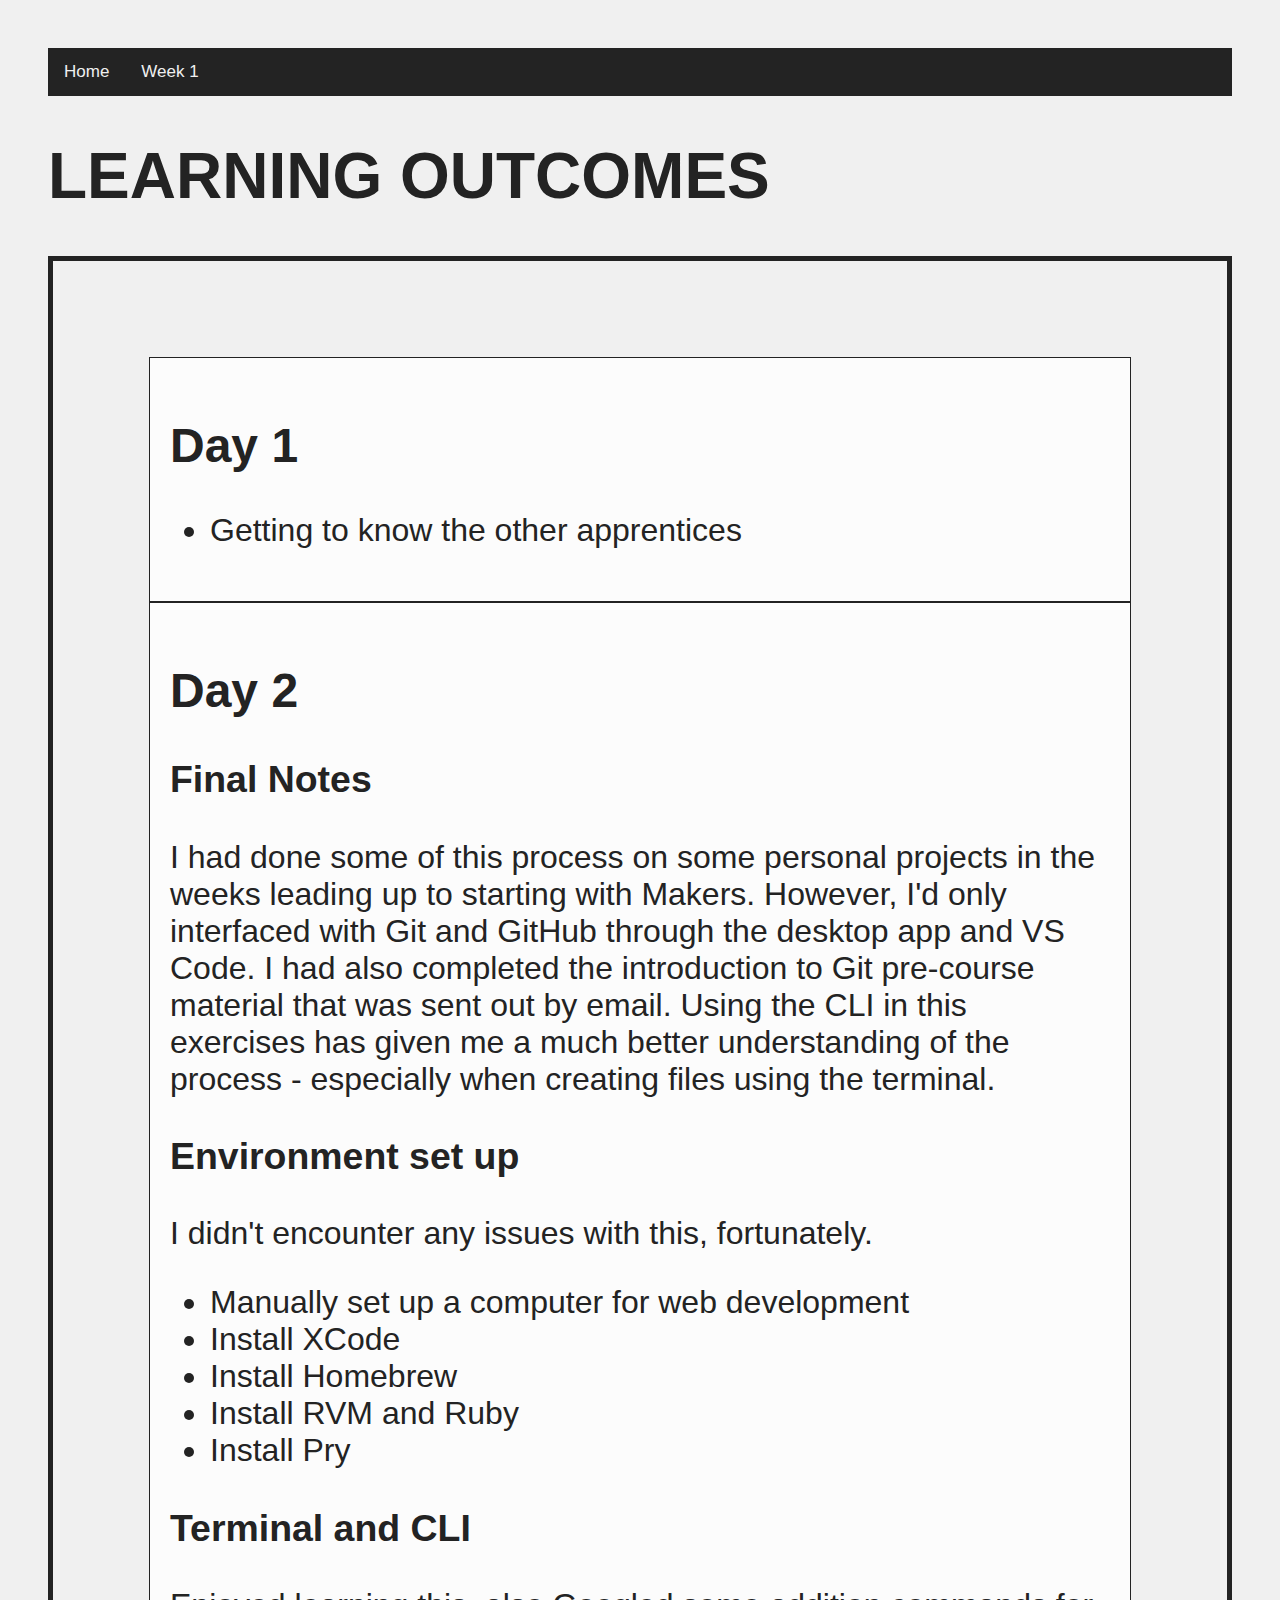
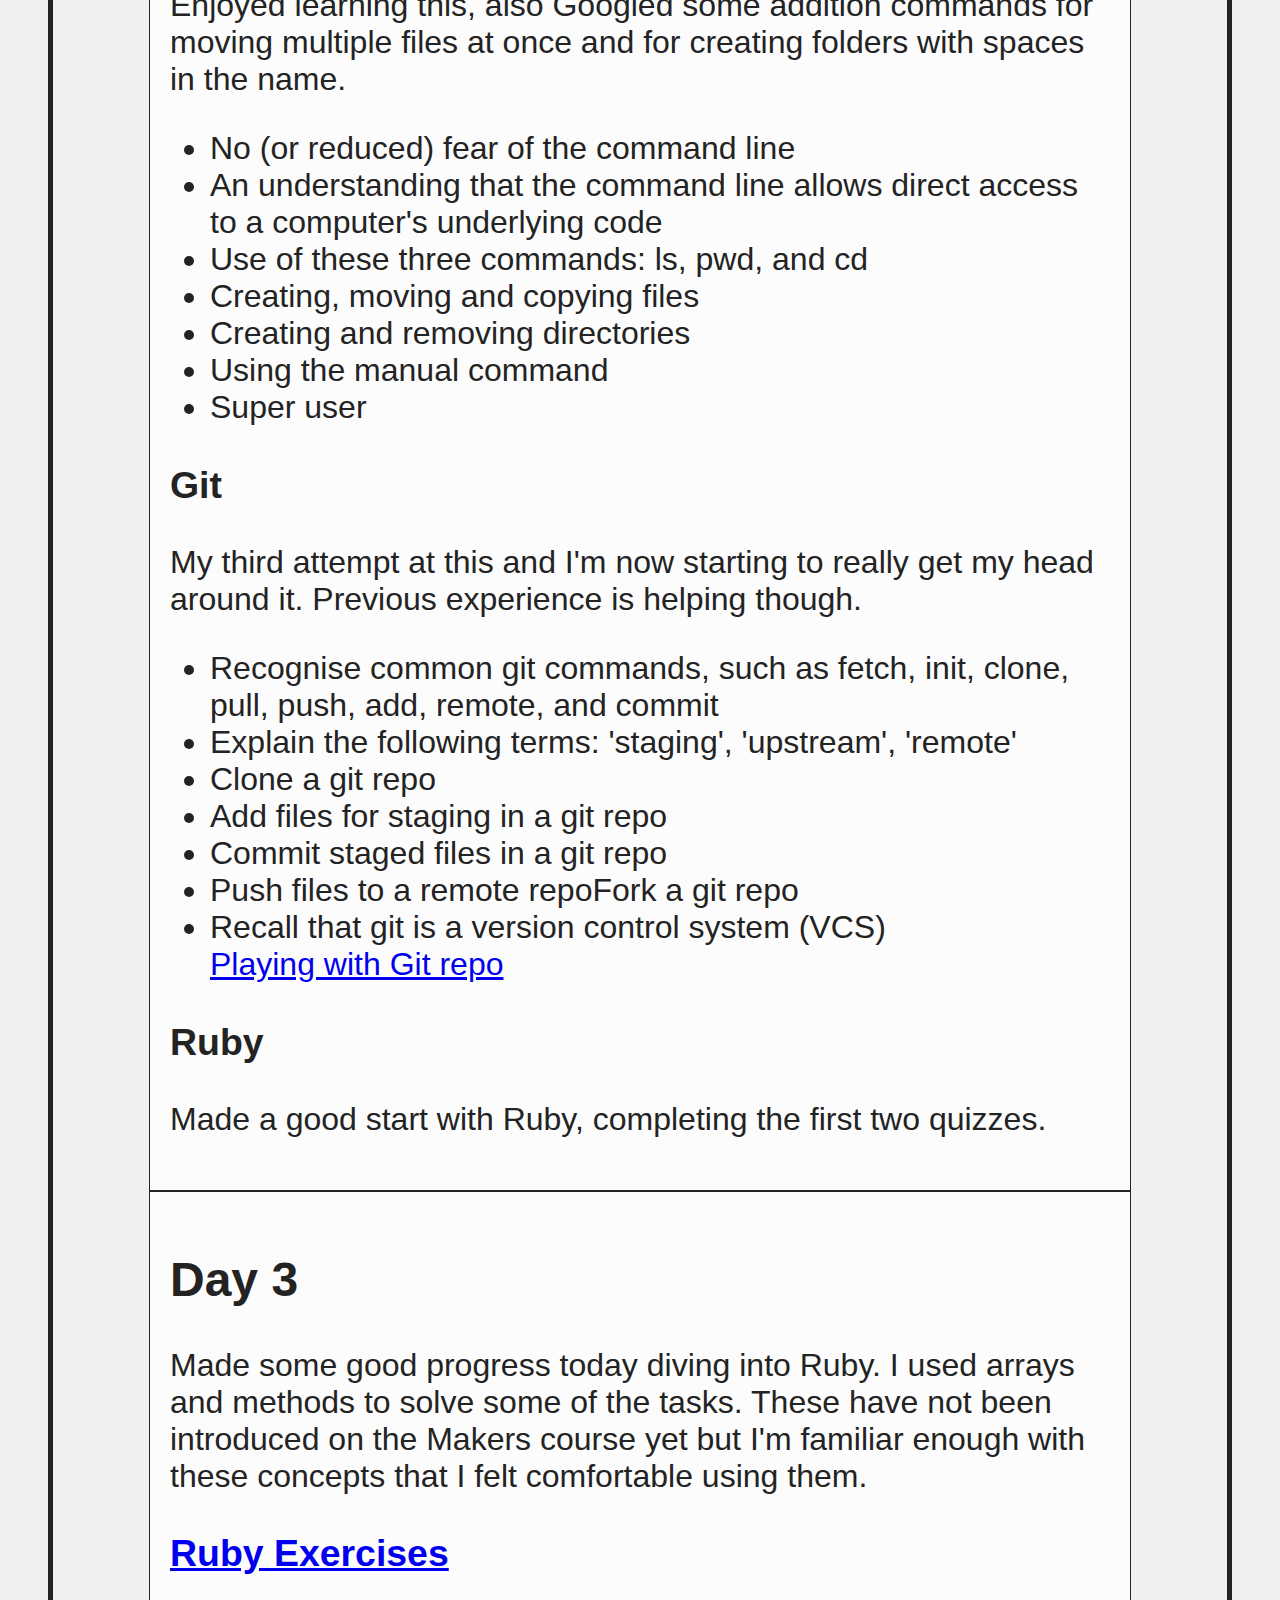
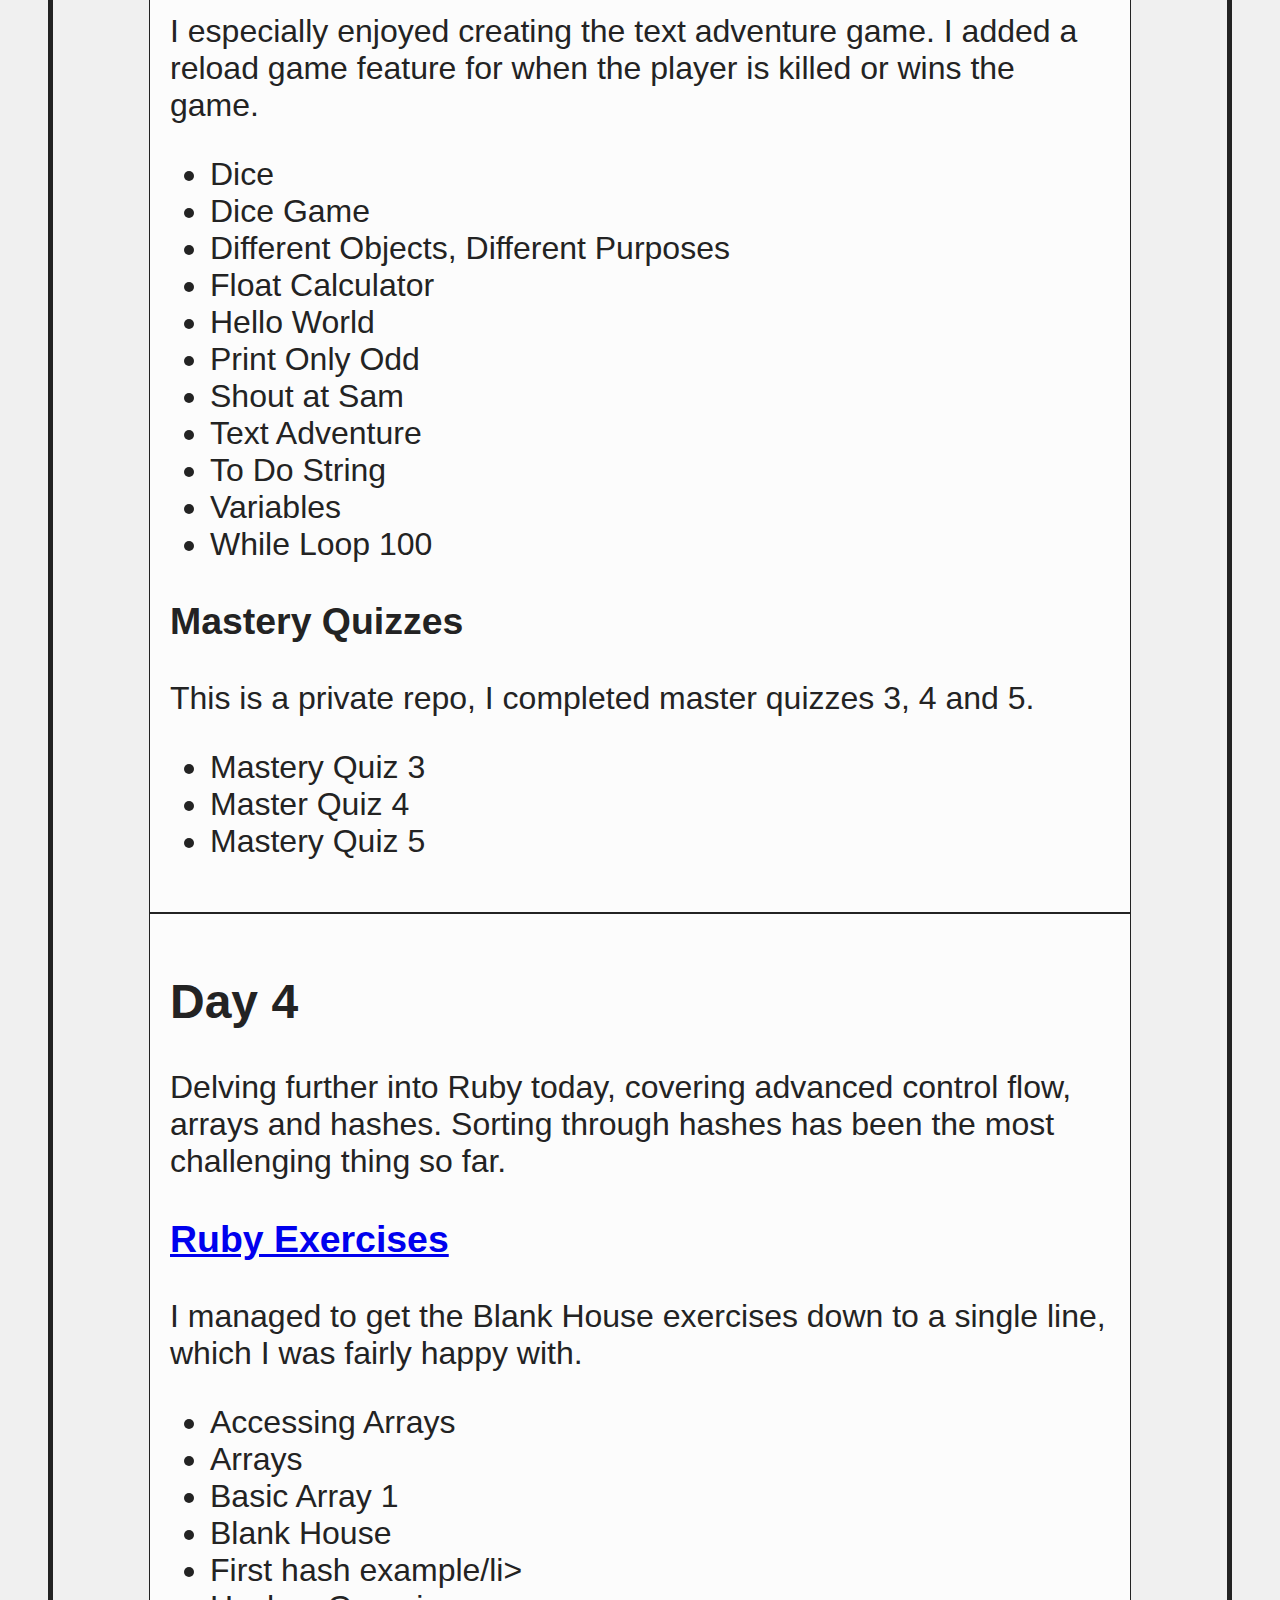
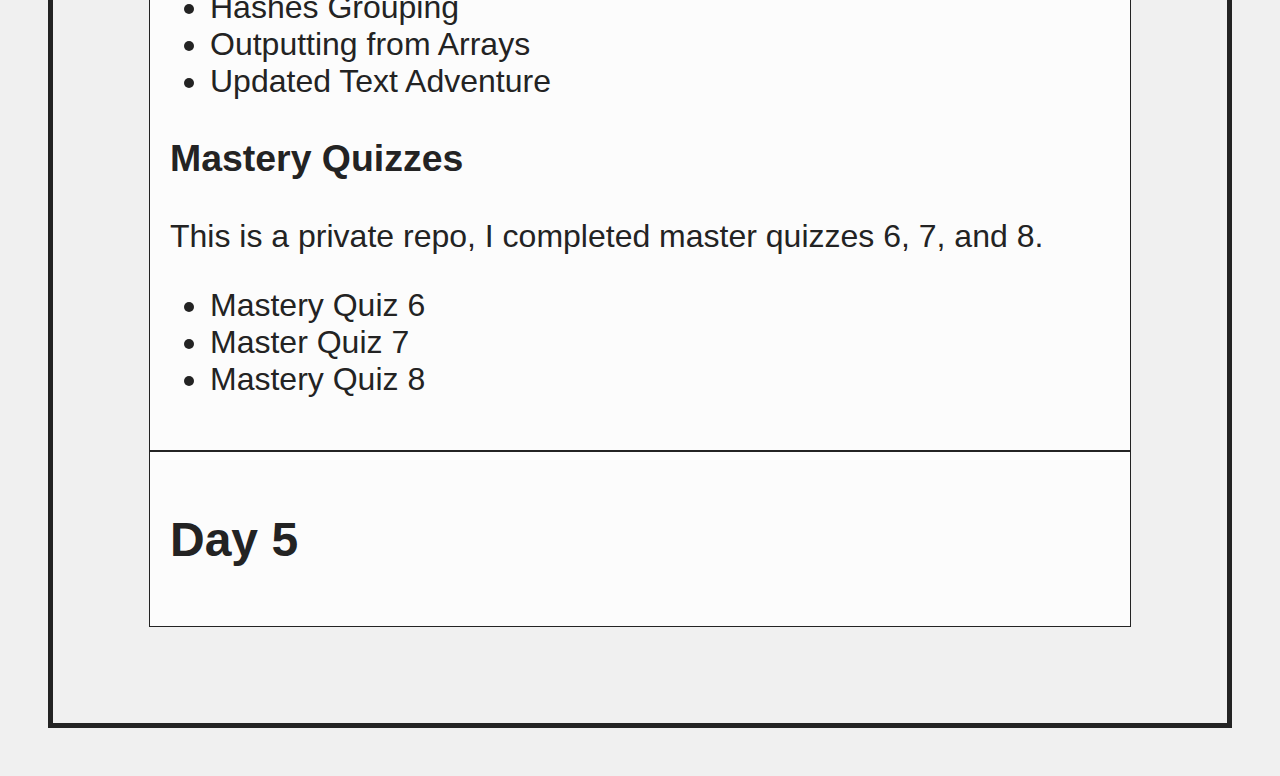
==== week1.html @ 876fabc1 "Day 4 updates" ====
<!DOCTYPE html>
<html lang="en" >
<head>
  <meta charset="UTF-8">
  <title>Jon Clarke's Makers Learning Outcomes</title>
  <link rel="stylesheet" href="./style.css">

</head>
<body>
<!-- partial:index.partial.html -->
<html>
  
<div class="topnav">
    <a class="active" href="/index.html">Home</a>
    <a href="/week1.html">Week 1</a>
  </div>

  <header id="header" class="header">
    <h1>LEARNING OUTCOMES</h1>
  </header>
  <body>
      <div class = "content">
          <div class = "grid-item">
                  <h2>Day 1</h2>
    <ul>
        <li>Getting to know the other apprentices</li>
    </ul>
    </div>

    <div class="grid-item">
        
        <h2>Day 2</h2>
        <div class="grid-item-content">
        <h3>Final Notes</h3>
    <p>I had done some of this process on some personal projects in the weeks leading up to starting with Makers. However, I'd only interfaced with Git and GitHub through the desktop app and VS Code.
    
    I had also completed the introduction to Git pre-course material that was sent out by email.
    
    Using the CLI in this exercises has given me a much better understanding of the process - especially when creating files using the terminal.</p>
    
    <h3>Environment set up</h3>
    <p>I didn't encounter any issues with this, fortunately.</p>
    <ul><li>Manually set up a computer for web development</li>
    <li>Install XCode</li>
    <li>Install Homebrew</li>
    <li>Install RVM and Ruby</li>
    <li>Install Pry</li>
    </ul>
    
    <h3>Terminal and CLI</h3>
      <p>Enjoyed learning this, also Googled some addition commands for moving multiple files at once and for creating folders with spaces in the name.</p>
    <ul><li>No (or reduced) fear of the command line</li>
        <li>An understanding that the command line allows direct access to a computer's underlying code</li>
        <li>Use of these three commands: ls, pwd, and cd</li>
        <li>Creating, moving and copying files</li>
        <li>Creating and removing directories</li>
        <li>Using the manual command</li>
        <li>Super user</li></ul>
    
    <h3>Git</h3>
    <p>My third attempt at this and I'm now starting to really get my head around it. Previous experience is helping though.</p>
    <ul><li>Recognise common git commands, such as fetch, init, clone, pull, push, add, remote, and commit</li>
        <li>Explain the following terms: 'staging', 'upstream', 'remote'</li>
        <li>Clone a git repo</li>
        <li>Add files for staging in a git repo</li>
        <li>Commit staged files in a git repo</li>
        <li>Push files to a remote repo</l
        <li>Fork a git repo</li>
    <li>Recall that git is a version control system (VCS)</li>
</li><a href="https://github.com/JonClarke84/playing-with-git"> Playing with Git repo</a></ul>

<h3>Ruby</h3>
    <p>Made a good start with Ruby, completing the first two quizzes.</p>
    </div>
    </div>

    <div class="grid-item">
        <h2>Day 3</h2>

        <p>Made some good progress today diving into Ruby. I used arrays and methods to solve some of the tasks. These have not been introduced on the Makers course yet but I'm familiar enough with these concepts that I felt comfortable using them.</p>
            
            <h3><a href="https://github.com/JonClarke84/ruby-exercises">Ruby Exercises</a></h3>
                <p>I especially enjoyed creating the text adventure game. I added a reload game feature for when the player is killed or wins the game.</p>
            <ul><li>Dice</li>
            <li>Dice Game</li>
            <li>Different Objects, Different Purposes</li>
            <li>Float Calculator</li>
            <li>Hello World</li>
            <li>Print Only Odd</li>
            <li>Shout at Sam</li>
            <li>Text Adventure</li>
            <li>To Do String</li>
            <li>Variables</li>
            <li>While Loop 100</li>
            </ul>
            
            <h3>Mastery Quizzes</h3>
              <p>This is a private repo, I completed master quizzes 3, 4 and 5.</p>
            <ul><li>Mastery Quiz 3</li>
                <li>Master Quiz 4</li>
                <li>Mastery Quiz 5</li></ul>
        
    </div>

    <div class="grid-item">
        <h2>Day 4</h2>

        <p>Delving further into Ruby today, covering advanced control flow, arrays and hashes. Sorting through hashes has been the most challenging thing so far. </p>
            
            <h3><a href="https://github.com/JonClarke84/ruby-exercises">Ruby Exercises</a></h3>
                <p>I managed to get the Blank House exercises down to a single line, which I was fairly happy with.</p>
            <ul><li>Accessing Arrays</li>
            <li>Arrays</li>
            <li>Basic Array 1</li>
            <li>Blank House</li>
            <li>First hash example/li>
            <li>Hashes Grouping</li>
            <li>Outputting from Arrays</li>
            <li>Updated Text Adventure</li>
            </ul>
            
            <h3>Mastery Quizzes</h3>
              <p>This is a private repo, I completed master quizzes 6, 7, and 8.</p>
            <ul><li>Mastery Quiz 6</li>
                <li>Master Quiz 7</li>
                <li>Mastery Quiz 8</li></ul>
    </div>

    <div class="grid-item">
        <h2>Day 5</h2>
    </div>

    </div>
  </body>
</html>
---- style.css ----
html {
  text-align: left;
  color: #232323;
  font-size: 200%;
  font-family: Roboto, sans-serif;
  background-color: #f0f0f0;
  margin: 20px;
  padding: 20px;
}

.h1 {
  font-size: 5em;
  text-align: center;
}

.h2 {
  font-size: 2em;
}

.content {
  display: grid;
  grid-template-columns: auto;
  font-size: 100%;
  padding: 3em;
  color: #232323;
  border-style: solid;
  border-width: 5px;
}

@media only screen and (min-width: 1440px) {
  /* For larger screens */
  html {
    font-size: 100%;
  }
  [class="content"] {
    grid-template-columns: auto auto auto auto auto;
  }
}

.grid-item {
  width: auto;
  background-color: rgba(255, 255, 255, 0.8);
  border: 1px solid #232323;
  padding: 20px;
  text-align: left;
}

.grid-item-content {
}

.button {
  background-color: #232323;
  border: solid;
  color: #f0f0f0;
  padding: 15px 32px;
  text-align: center;
  text-decoration: none;
  display: inline-block;
  font-size: 16px;
  margin: 4px 2px;
  cursor: pointer;
  width: 50%;
  transition-duration: 0.3s;
}

.button:hover {
  background-color: #f0f0f0;
  color: #232323;
}

.button:active {
  box-shadow: 0 0 0 0 #232323;
  transform: scale(96%);
}

.topnav {
  background-color: #232323;
  overflow: hidden;
}

.topnav a {
  float: left;
  color: #f0f0f0;
  text-align: center;
  padding: 14px 16px;
  text-decoration: none;
  font-size: 17px;
}

.topnav a:hover {
  background-color: #f0f0f0;
  color: #232323;
}
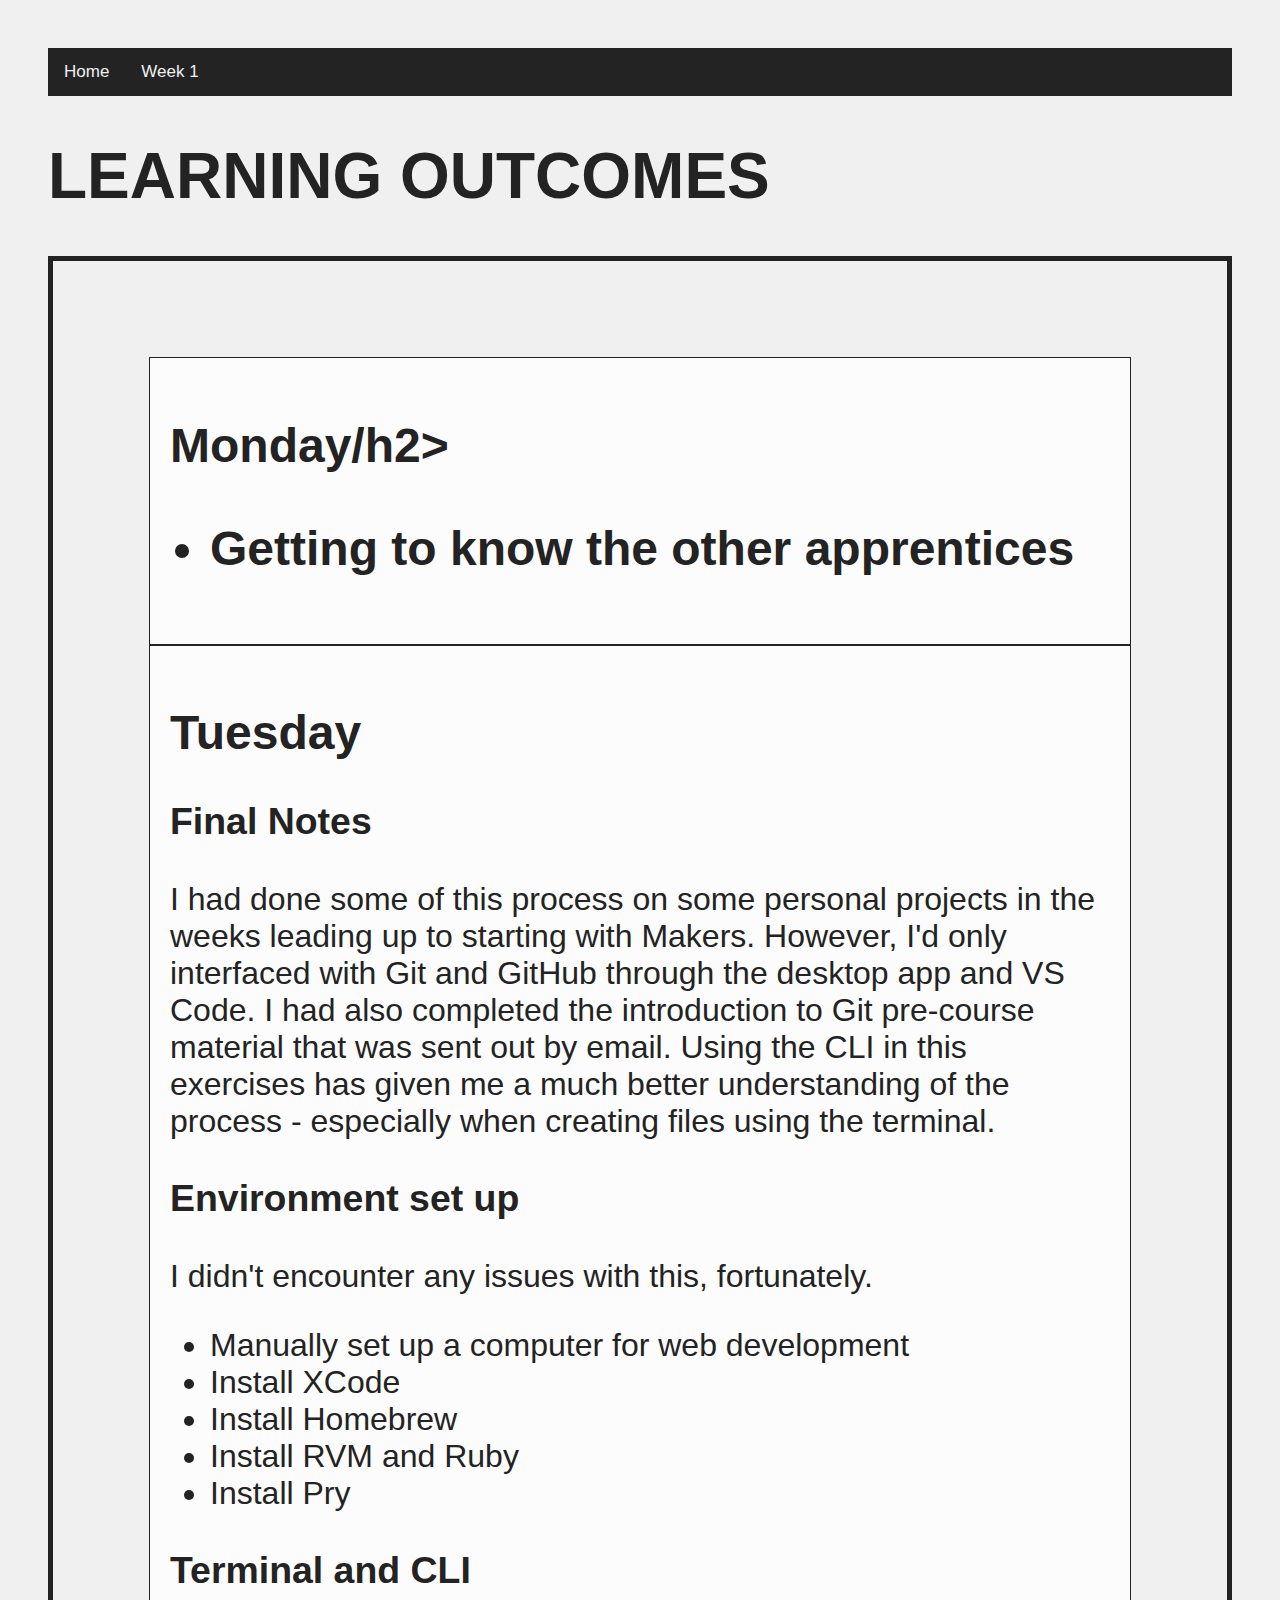
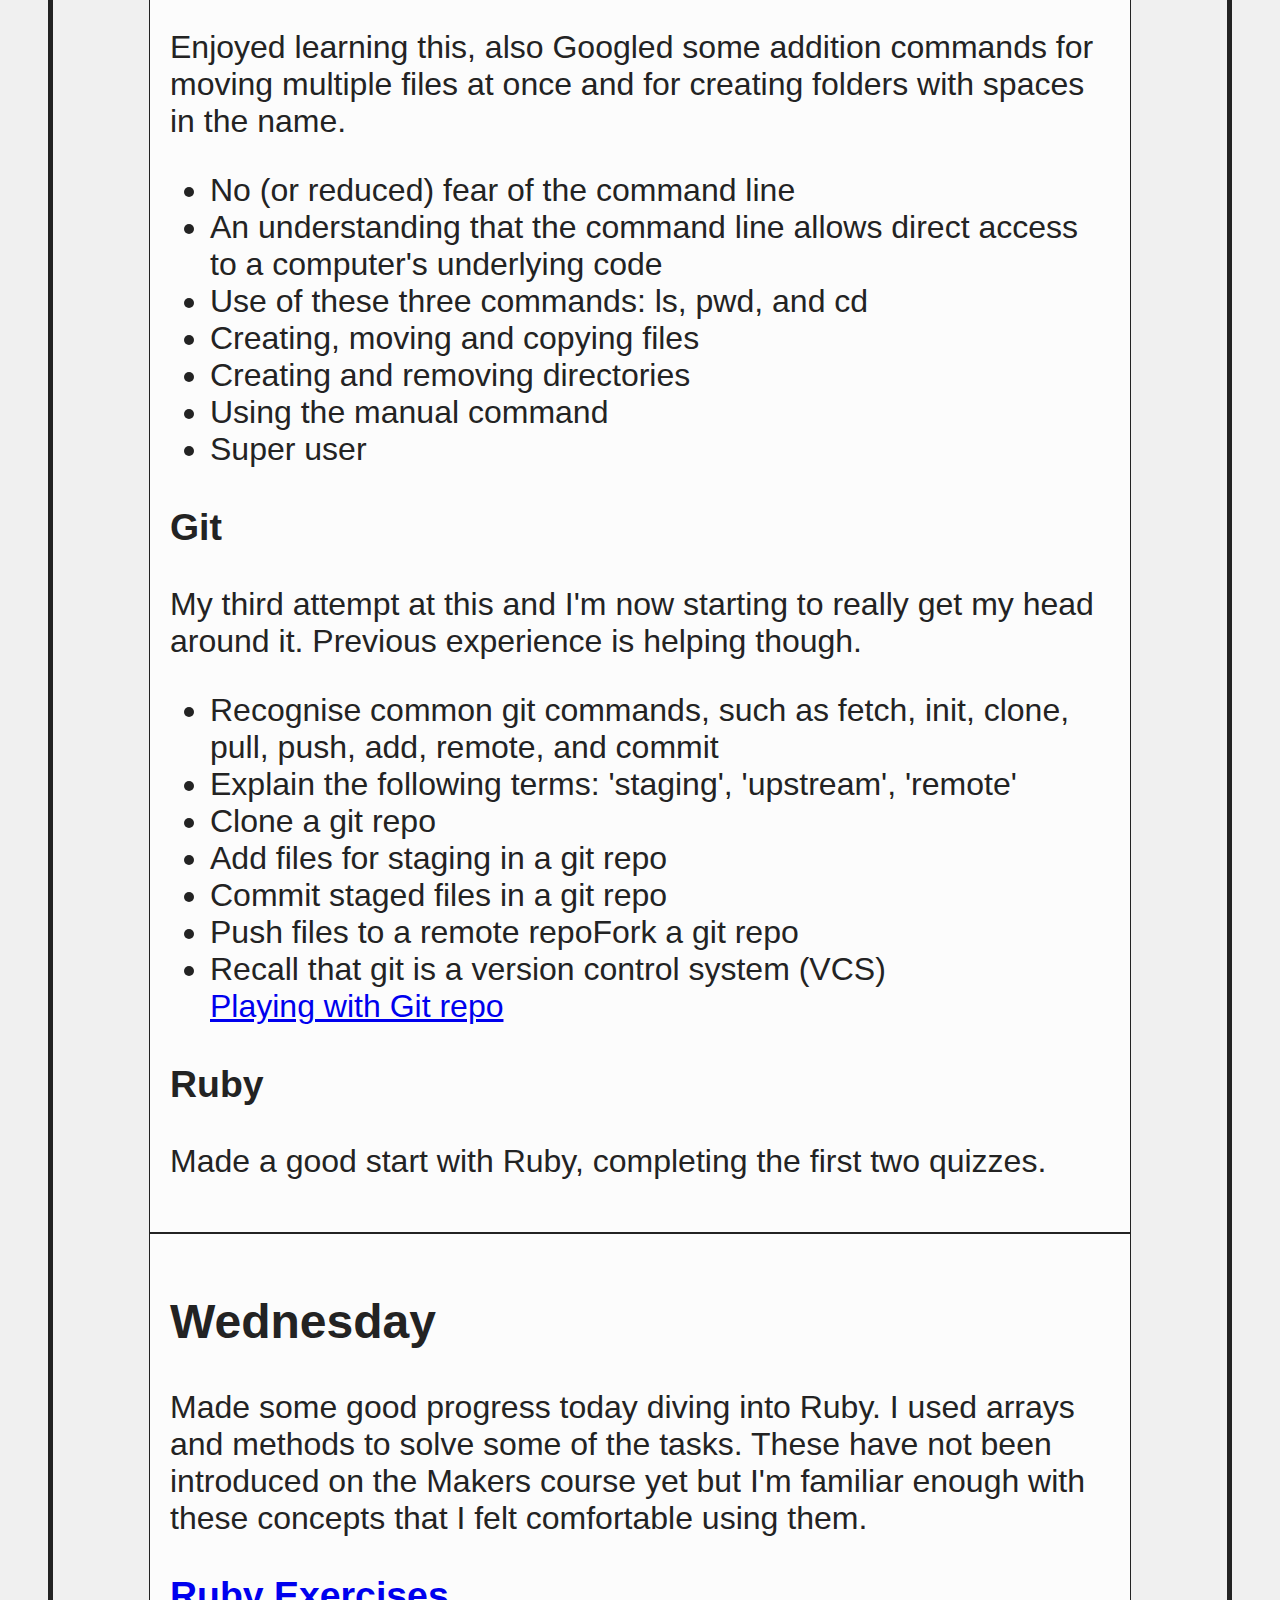
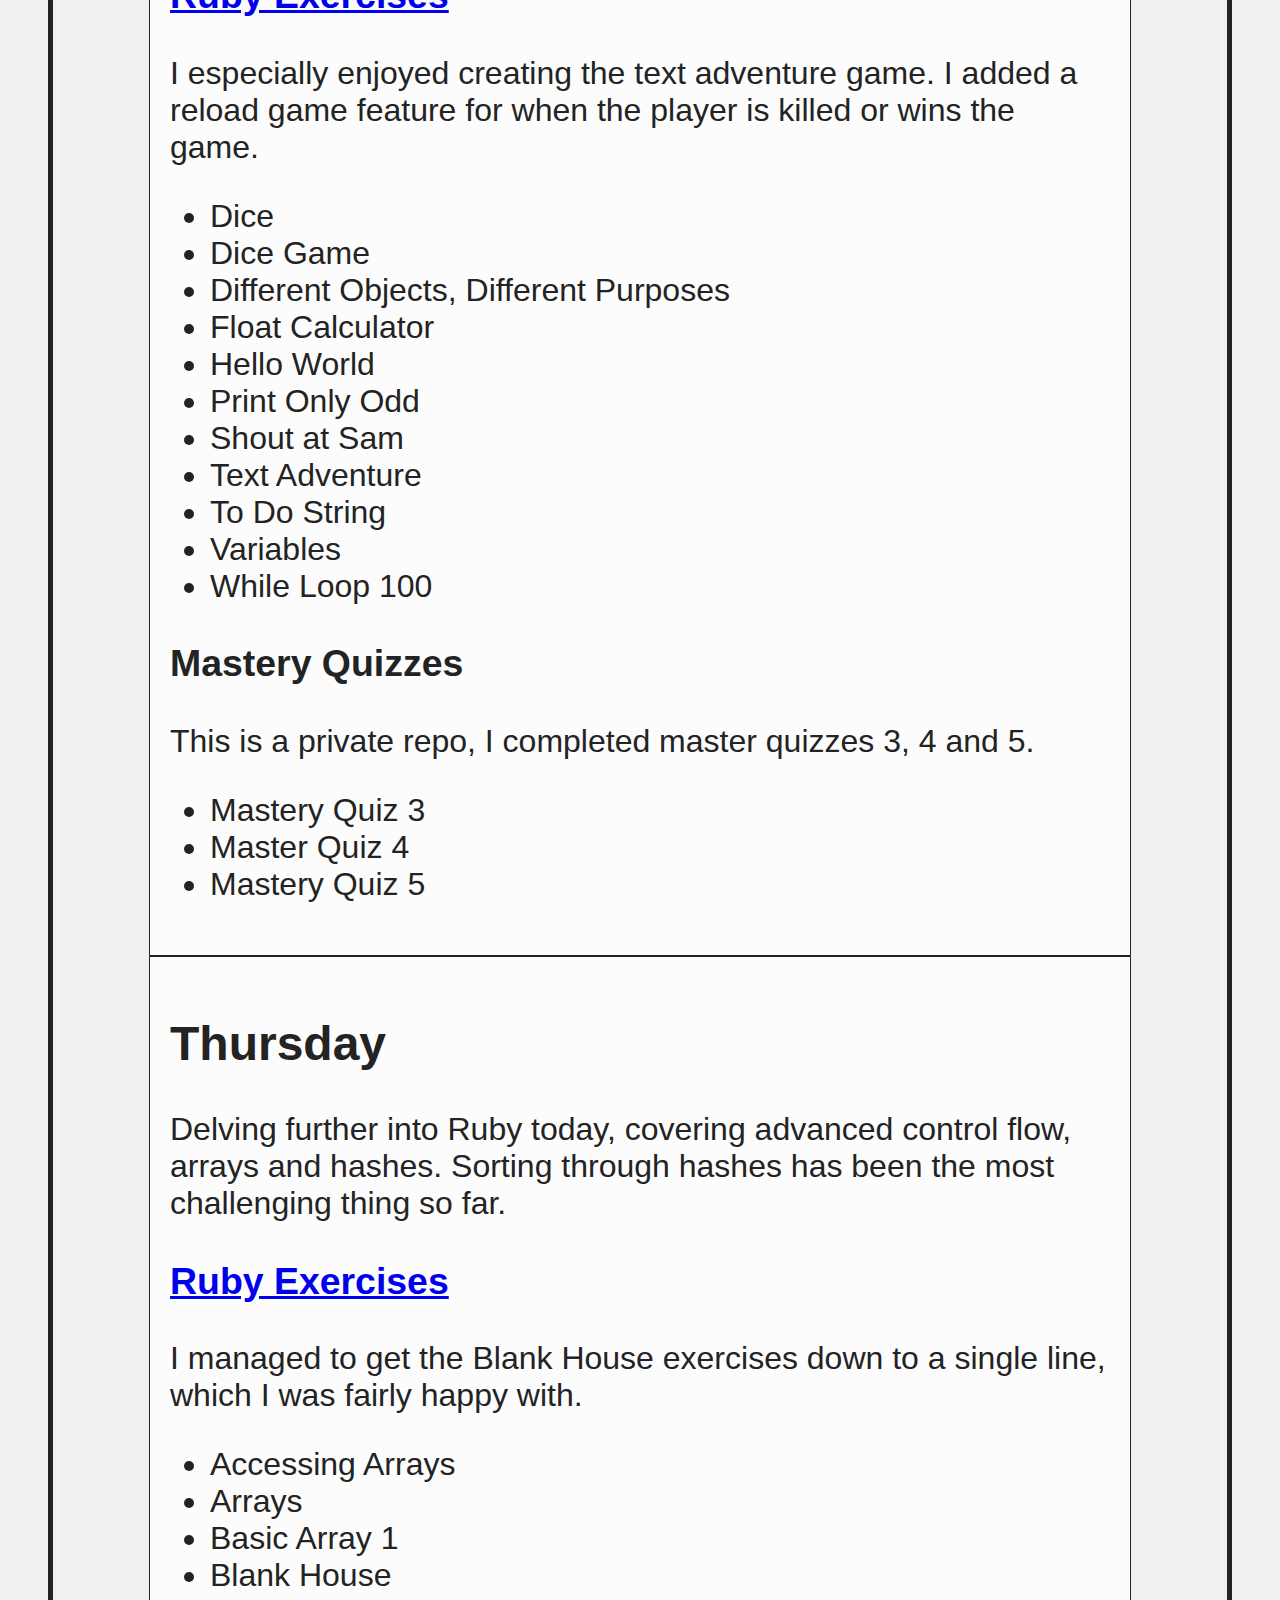
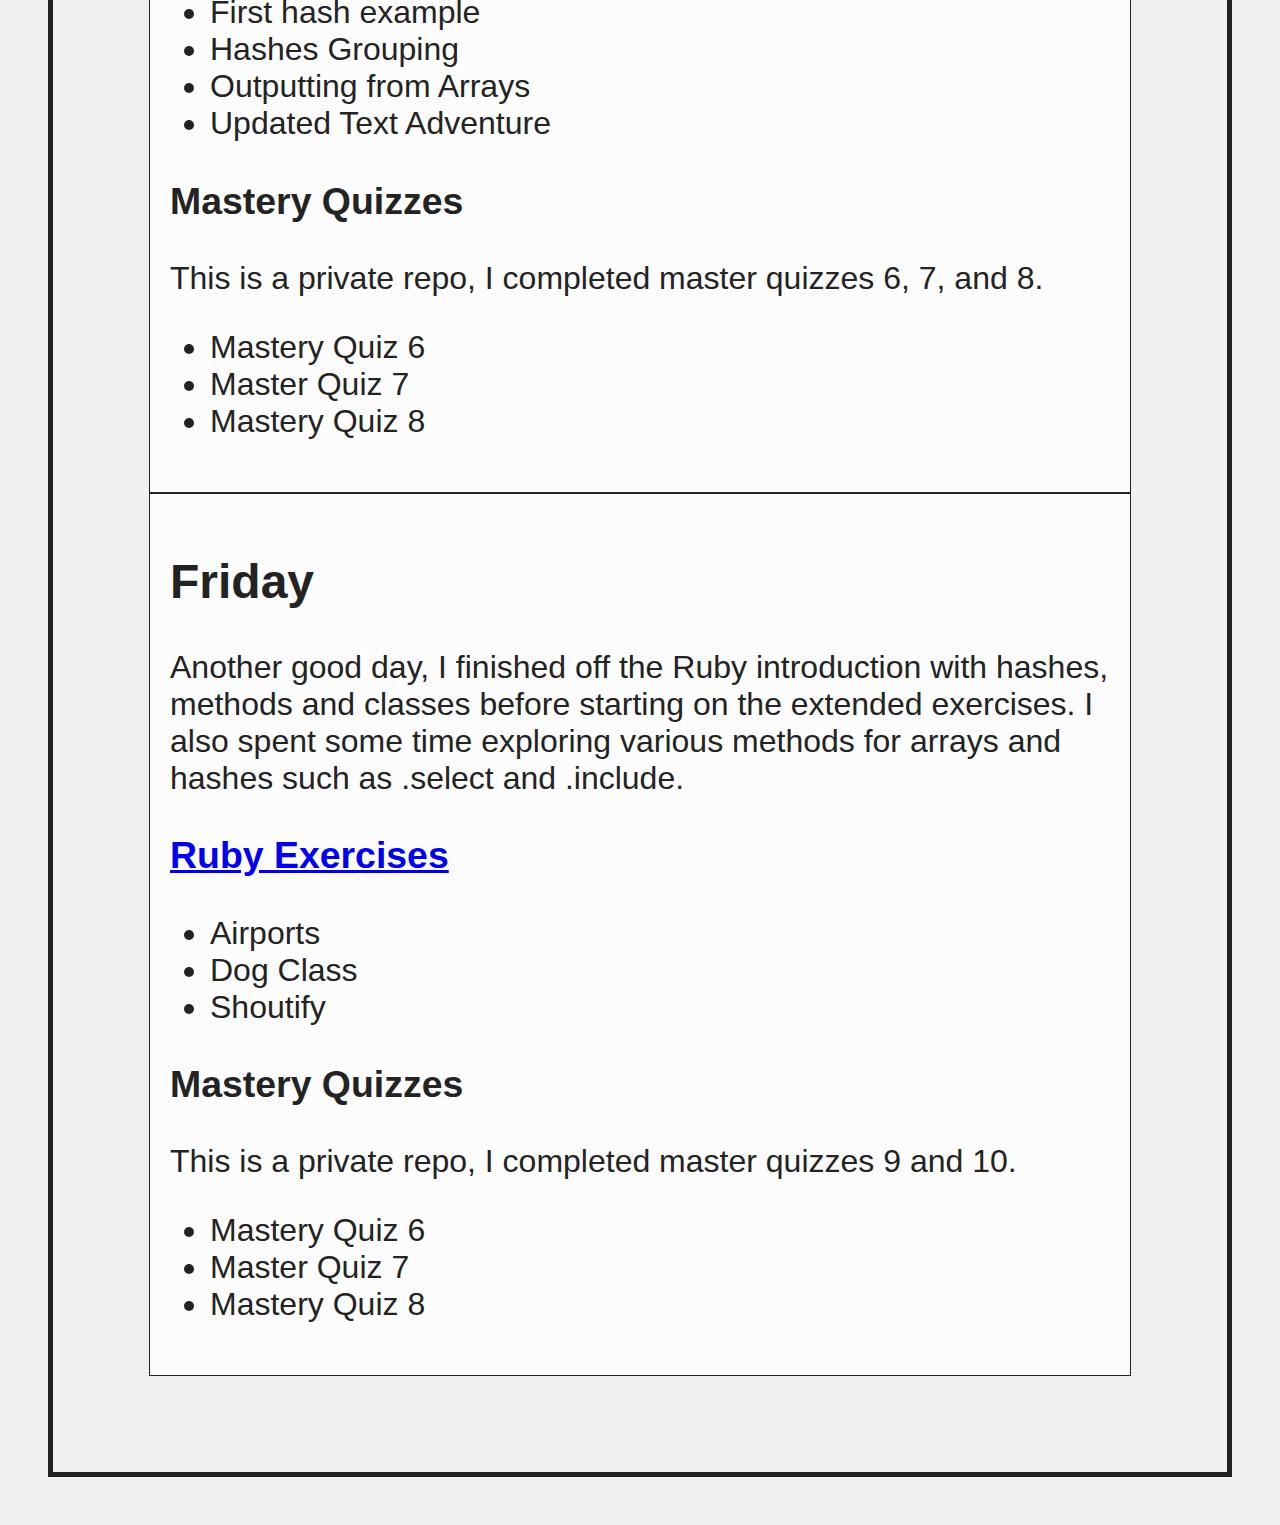
==== commit e6199693: "Added Friday's work" ====
--- a/week1.html
+++ b/week1.html
@@ -21,7 +21,7 @@
   <body>
       <div class = "content">
           <div class = "grid-item">
-                  <h2>Day 1</h2>
+                  <h2>Monday/h2>
     <ul>
         <li>Getting to know the other apprentices</li>
     </ul>
@@ -29,7 +29,7 @@
 
     <div class="grid-item">
         
-        <h2>Day 2</h2>
+        <h2>Tuesday</h2>
         <div class="grid-item-content">
         <h3>Final Notes</h3>
     <p>I had done some of this process on some personal projects in the weeks leading up to starting with Makers. However, I'd only interfaced with Git and GitHub through the desktop app and VS Code.
@@ -75,7 +75,7 @@
     </div>
 
     <div class="grid-item">
-        <h2>Day 3</h2>
+        <h2>Wednesday</h2>
 
         <p>Made some good progress today diving into Ruby. I used arrays and methods to solve some of the tasks. These have not been introduced on the Makers course yet but I'm familiar enough with these concepts that I felt comfortable using them.</p>
             
@@ -103,7 +103,7 @@
     </div>
 
     <div class="grid-item">
-        <h2>Day 4</h2>
+        <h2>Thursday</h2>
 
         <p>Delving further into Ruby today, covering advanced control flow, arrays and hashes. Sorting through hashes has been the most challenging thing so far. </p>
             
@@ -113,7 +113,7 @@
             <li>Arrays</li>
             <li>Basic Array 1</li>
             <li>Blank House</li>
-            <li>First hash example/li>
+            <li>First hash example</li>
             <li>Hashes Grouping</li>
             <li>Outputting from Arrays</li>
             <li>Updated Text Adventure</li>
@@ -127,7 +127,20 @@
     </div>
 
     <div class="grid-item">
-        <h2>Day 5</h2>
+        <h2>Friday</h2>
+        <p>Another good day, I finished off the Ruby introduction with hashes, methods and classes before starting on the extended exercises. I also spent some time exploring various methods for arrays and hashes such as .select and .include.</p>
+            
+            <h3><a href="https://github.com/JonClarke84/ruby-exercises">Ruby Exercises</a></h3>
+            <ul><li>Airports</li>
+            <li>Dog Class</li>
+            <li>Shoutify</li>
+            </ul>
+            
+            <h3>Mastery Quizzes</h3>
+              <p>This is a private repo, I completed master quizzes 9 and 10.</p>
+            <ul><li>Mastery Quiz 6</li>
+                <li>Master Quiz 7</li>
+                <li>Mastery Quiz 8</li></ul>
     </div>
 
     </div>
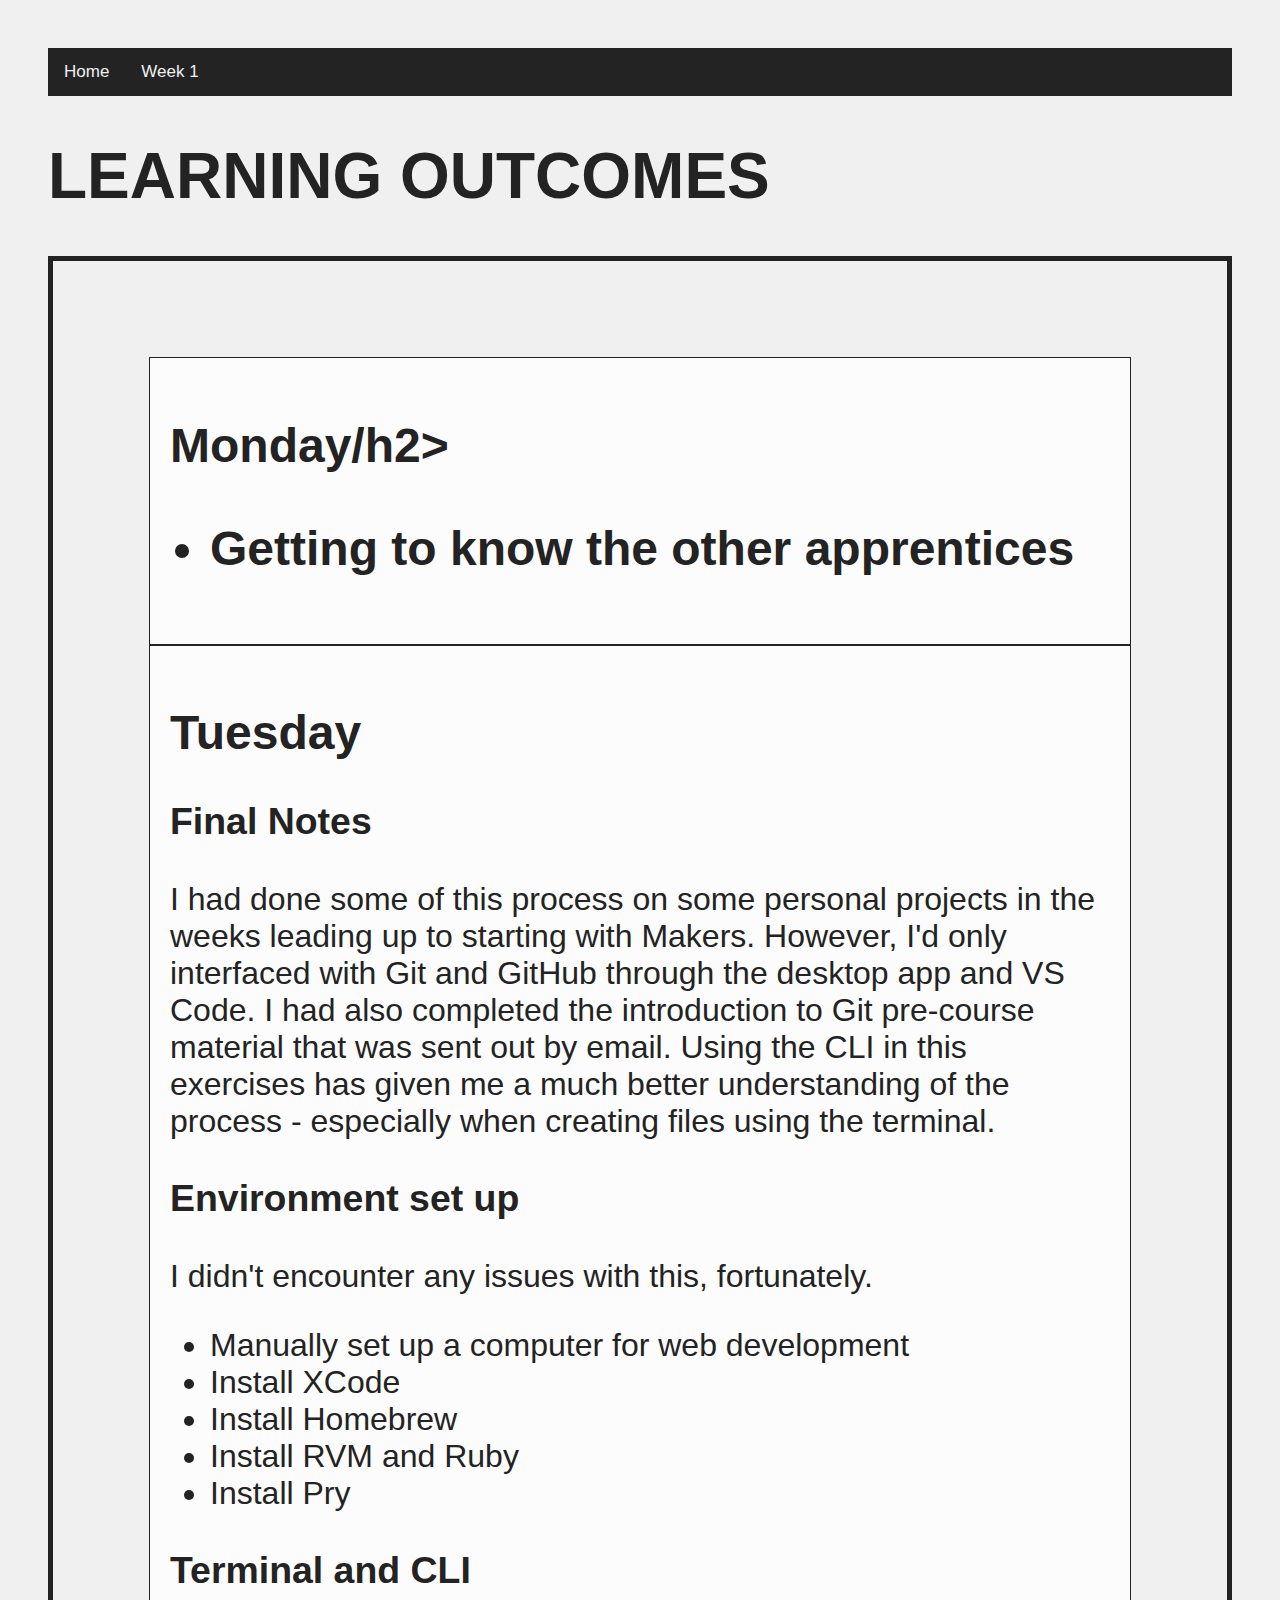
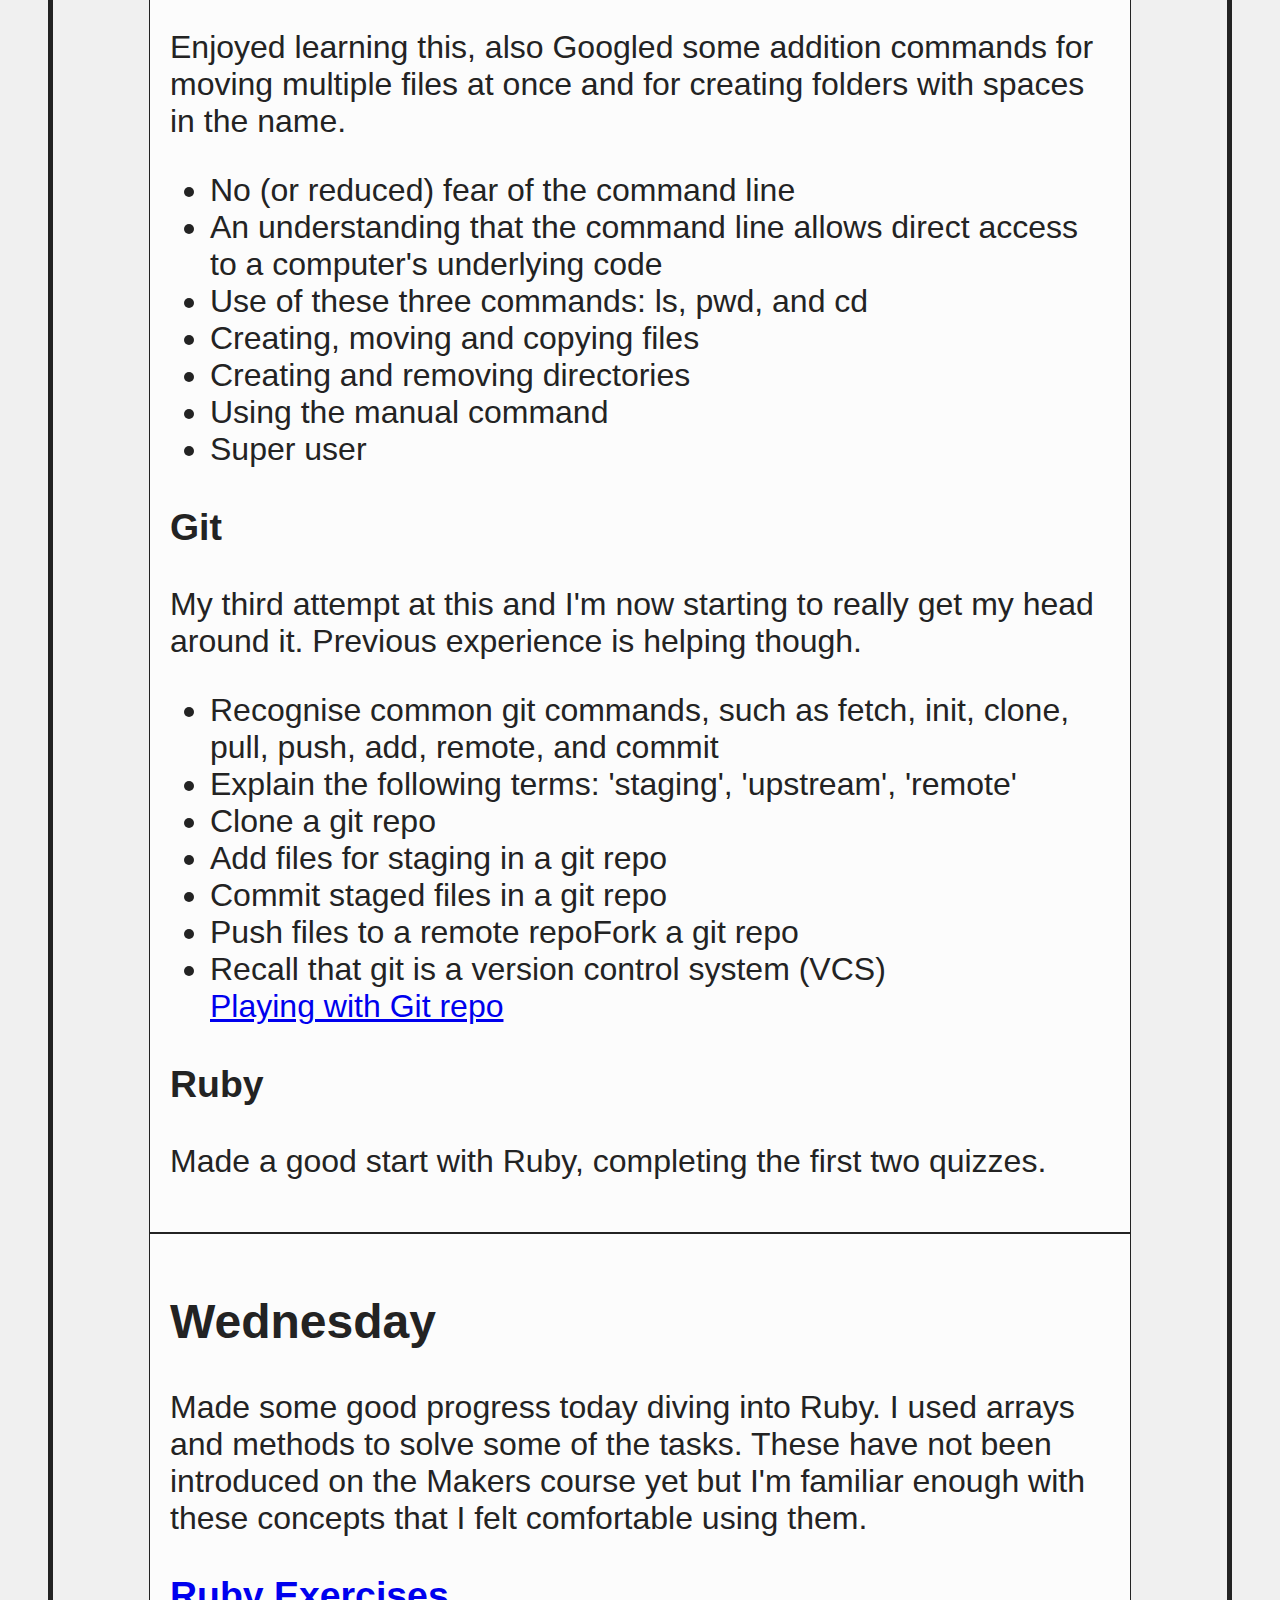
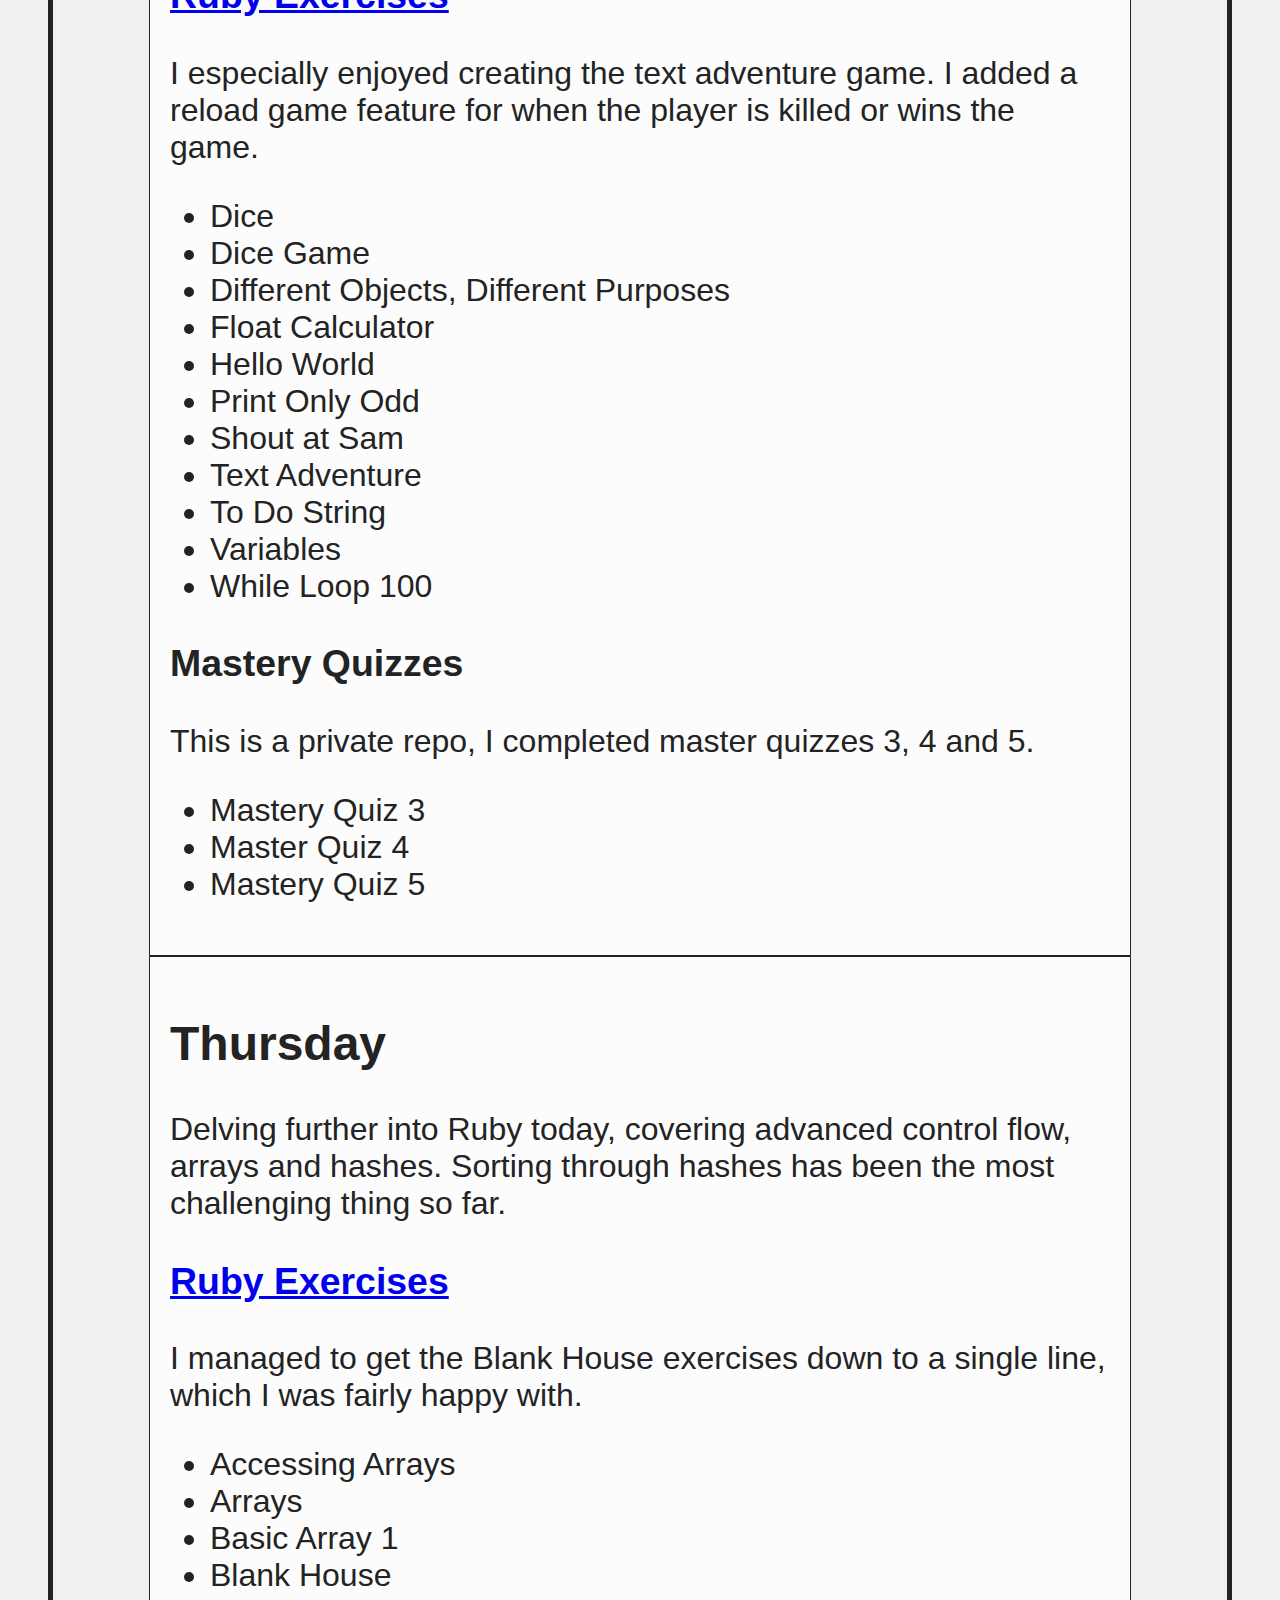
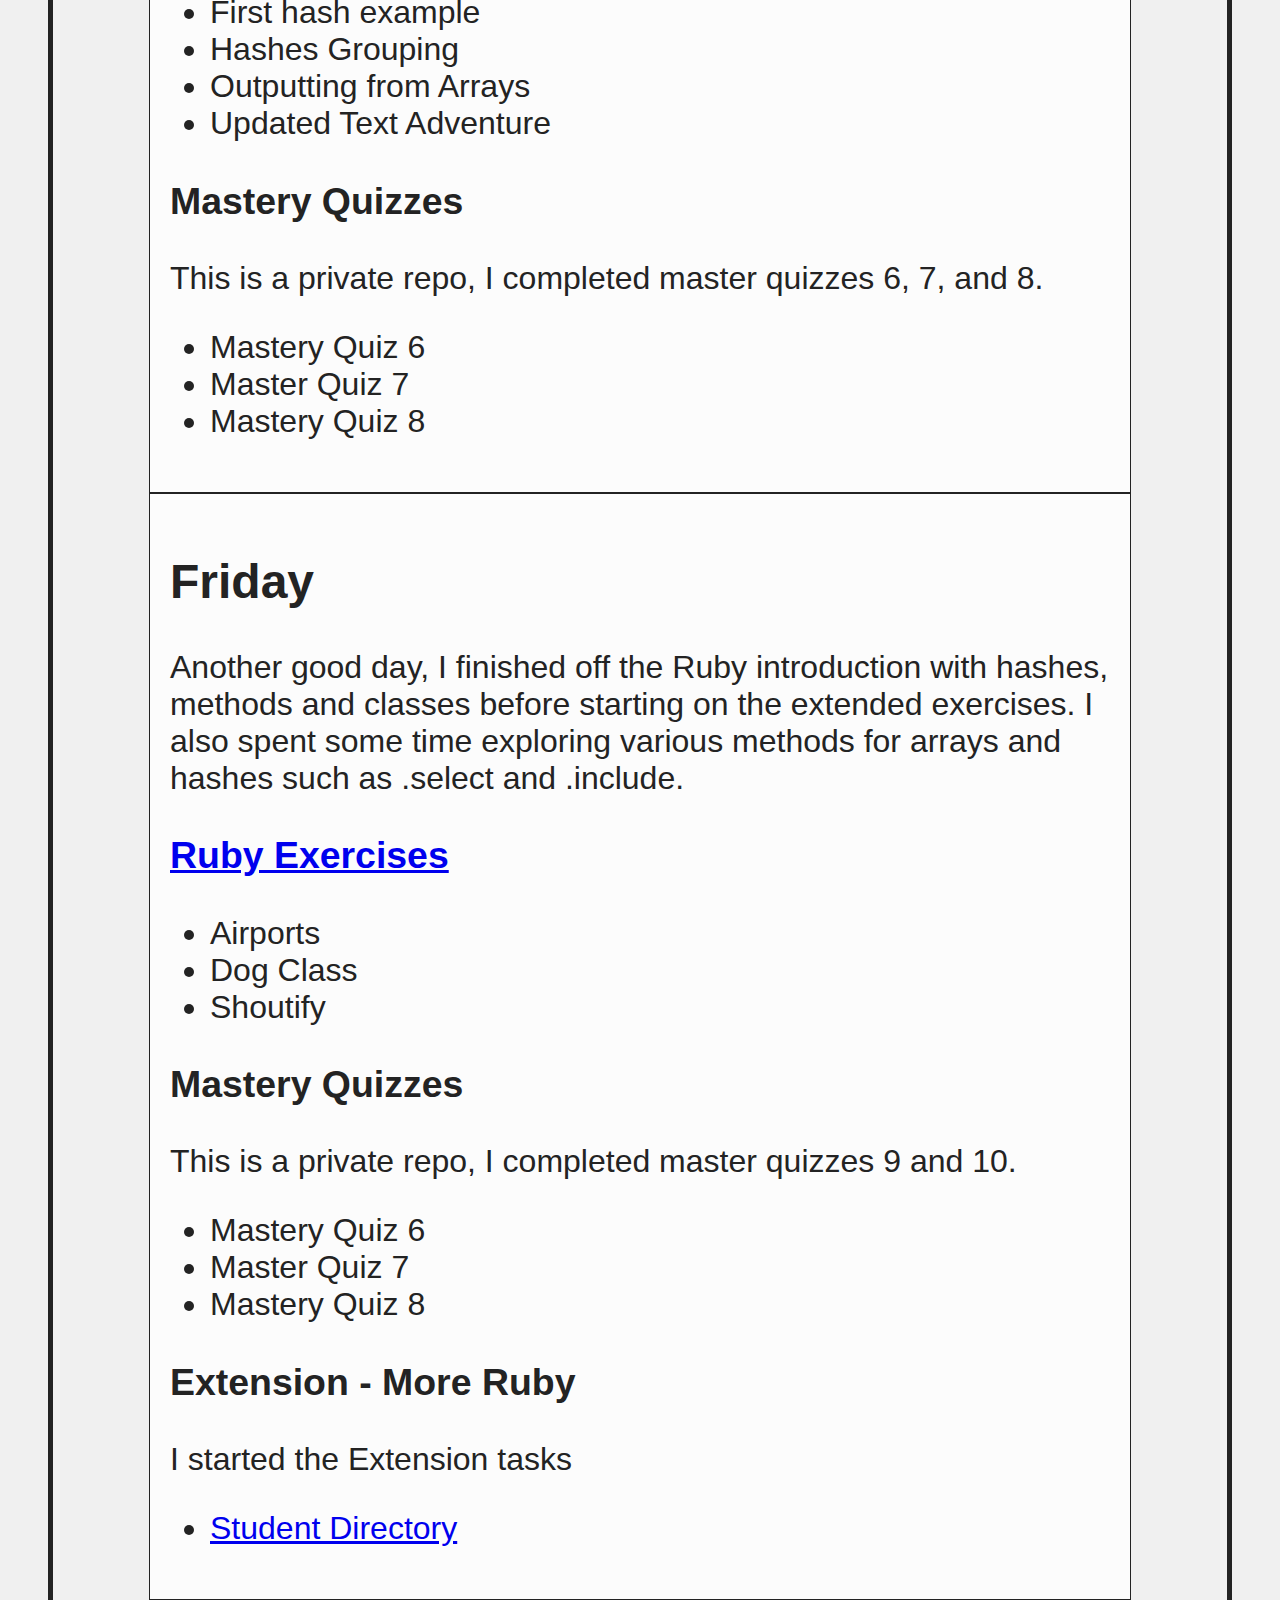
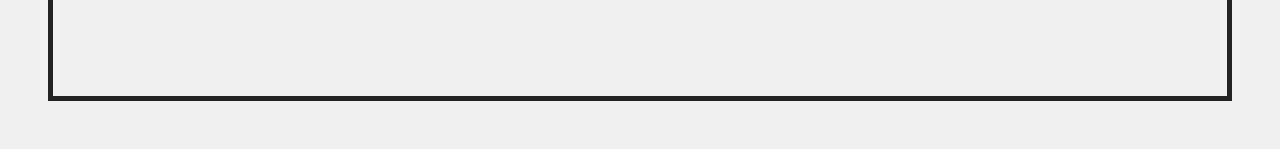
==== commit ee343f8a: "Added link to Student Directory repo" ====
--- a/week1.html
+++ b/week1.html
@@ -141,6 +141,11 @@
             <ul><li>Mastery Quiz 6</li>
                 <li>Master Quiz 7</li>
                 <li>Mastery Quiz 8</li></ul>
+
+                <h3>Extension - More Ruby</h3>
+              <p>I started the Extension tasks</p>
+                <ul><li><a href="https://github.com/JonClarke84/student-directory">Student Directory</a></li>
+                </ul>
     </div>
 
     </div>
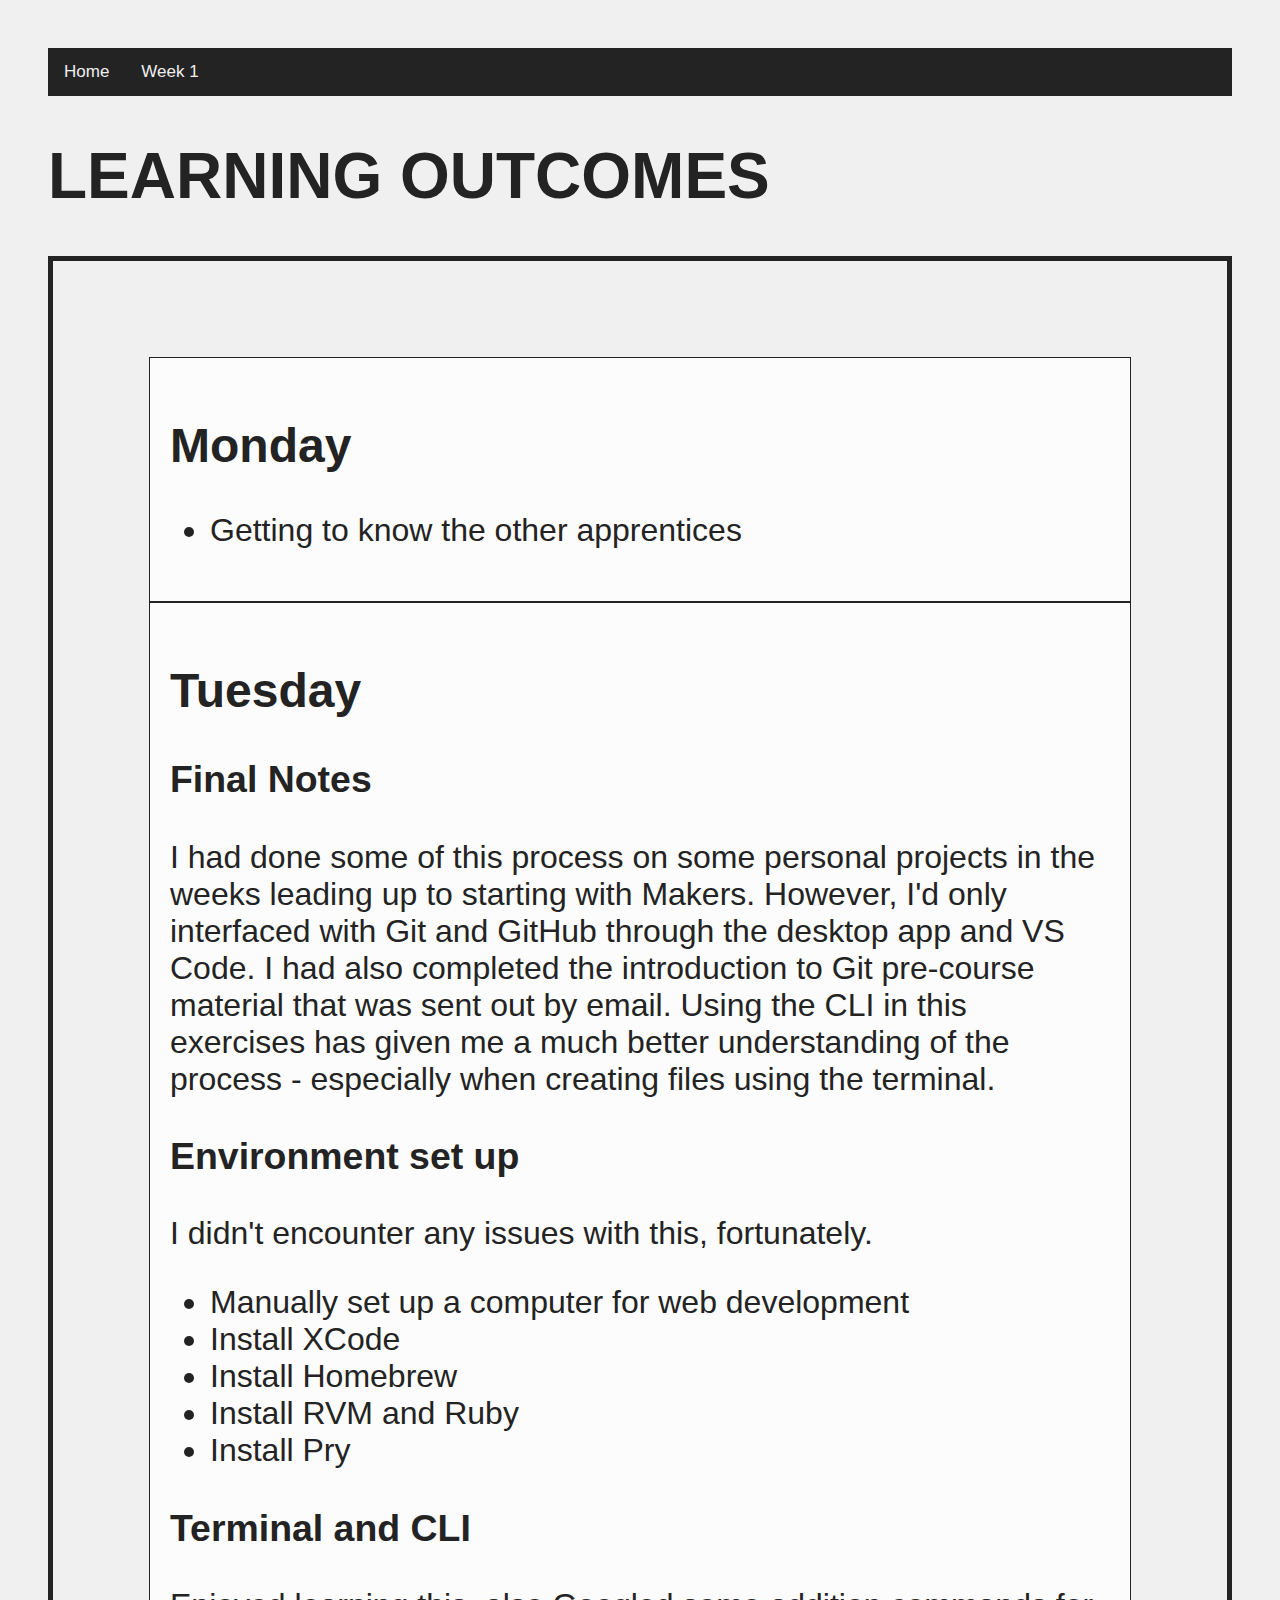
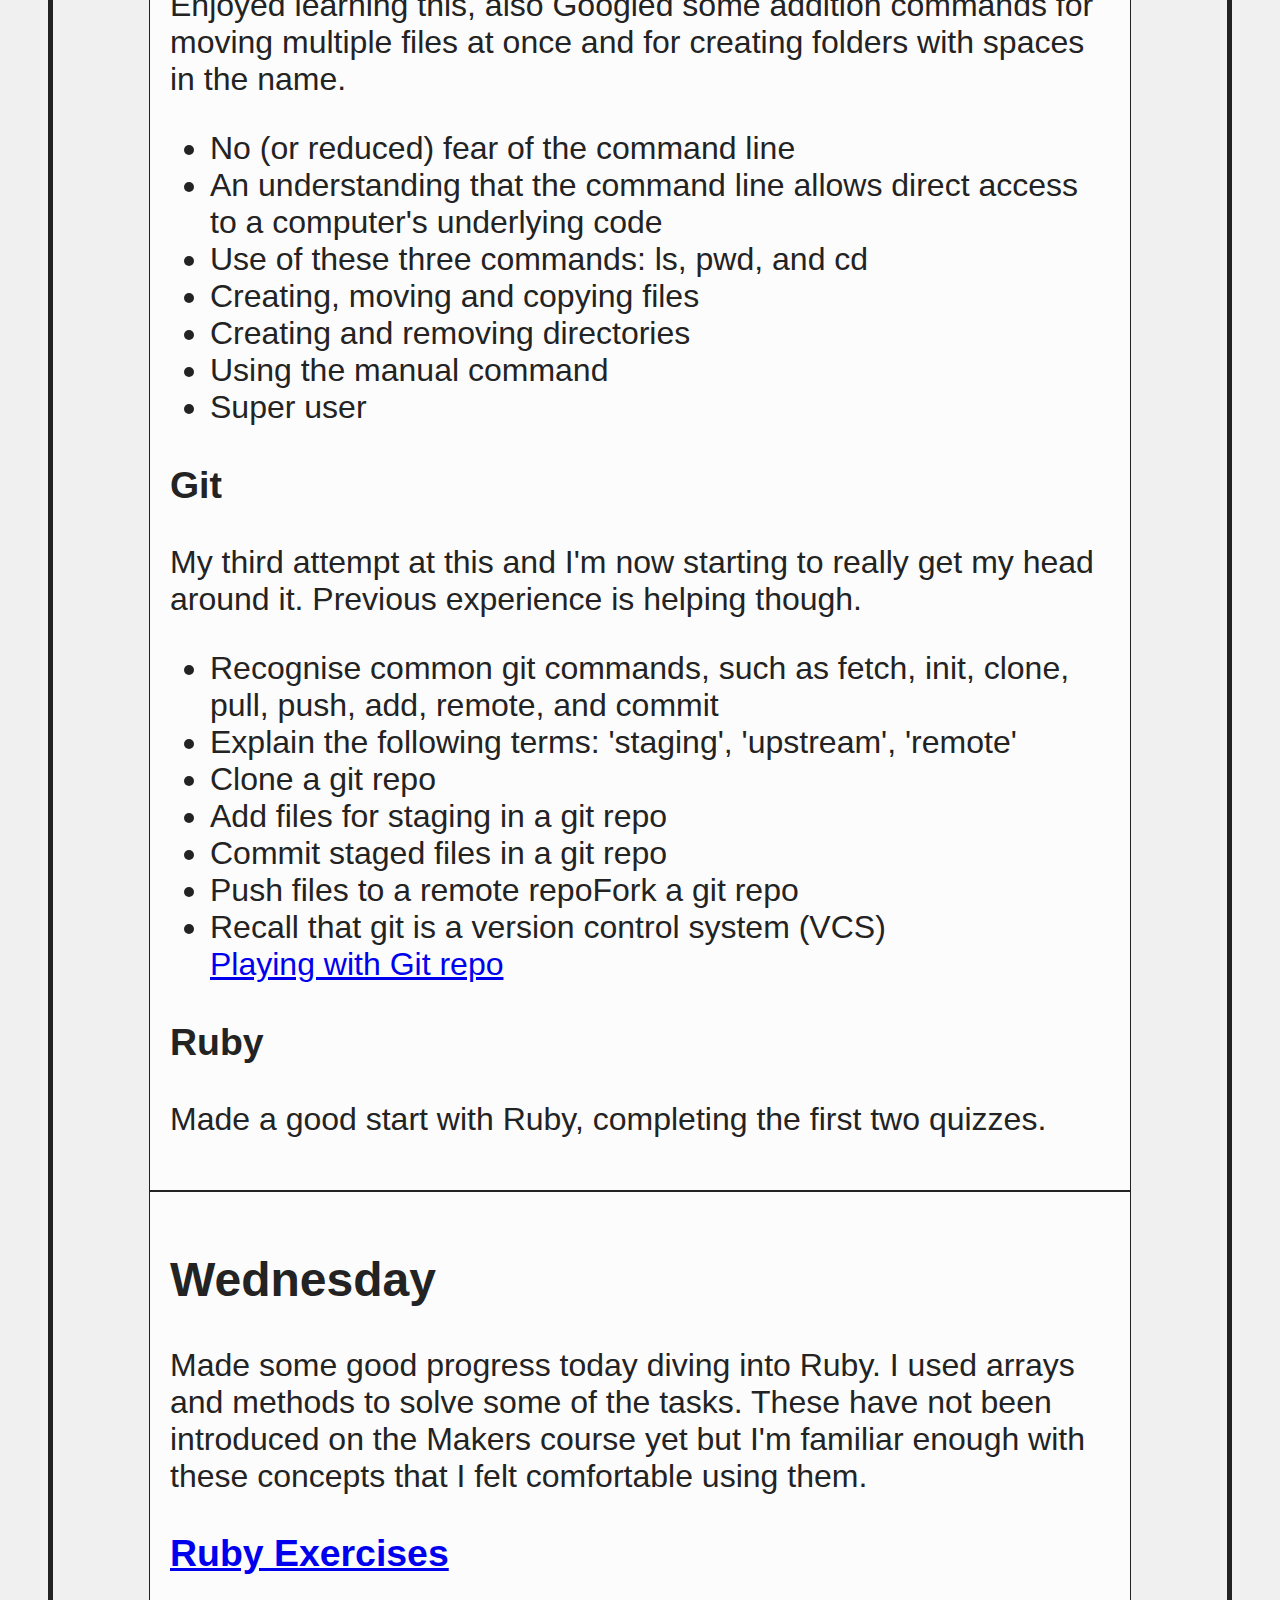
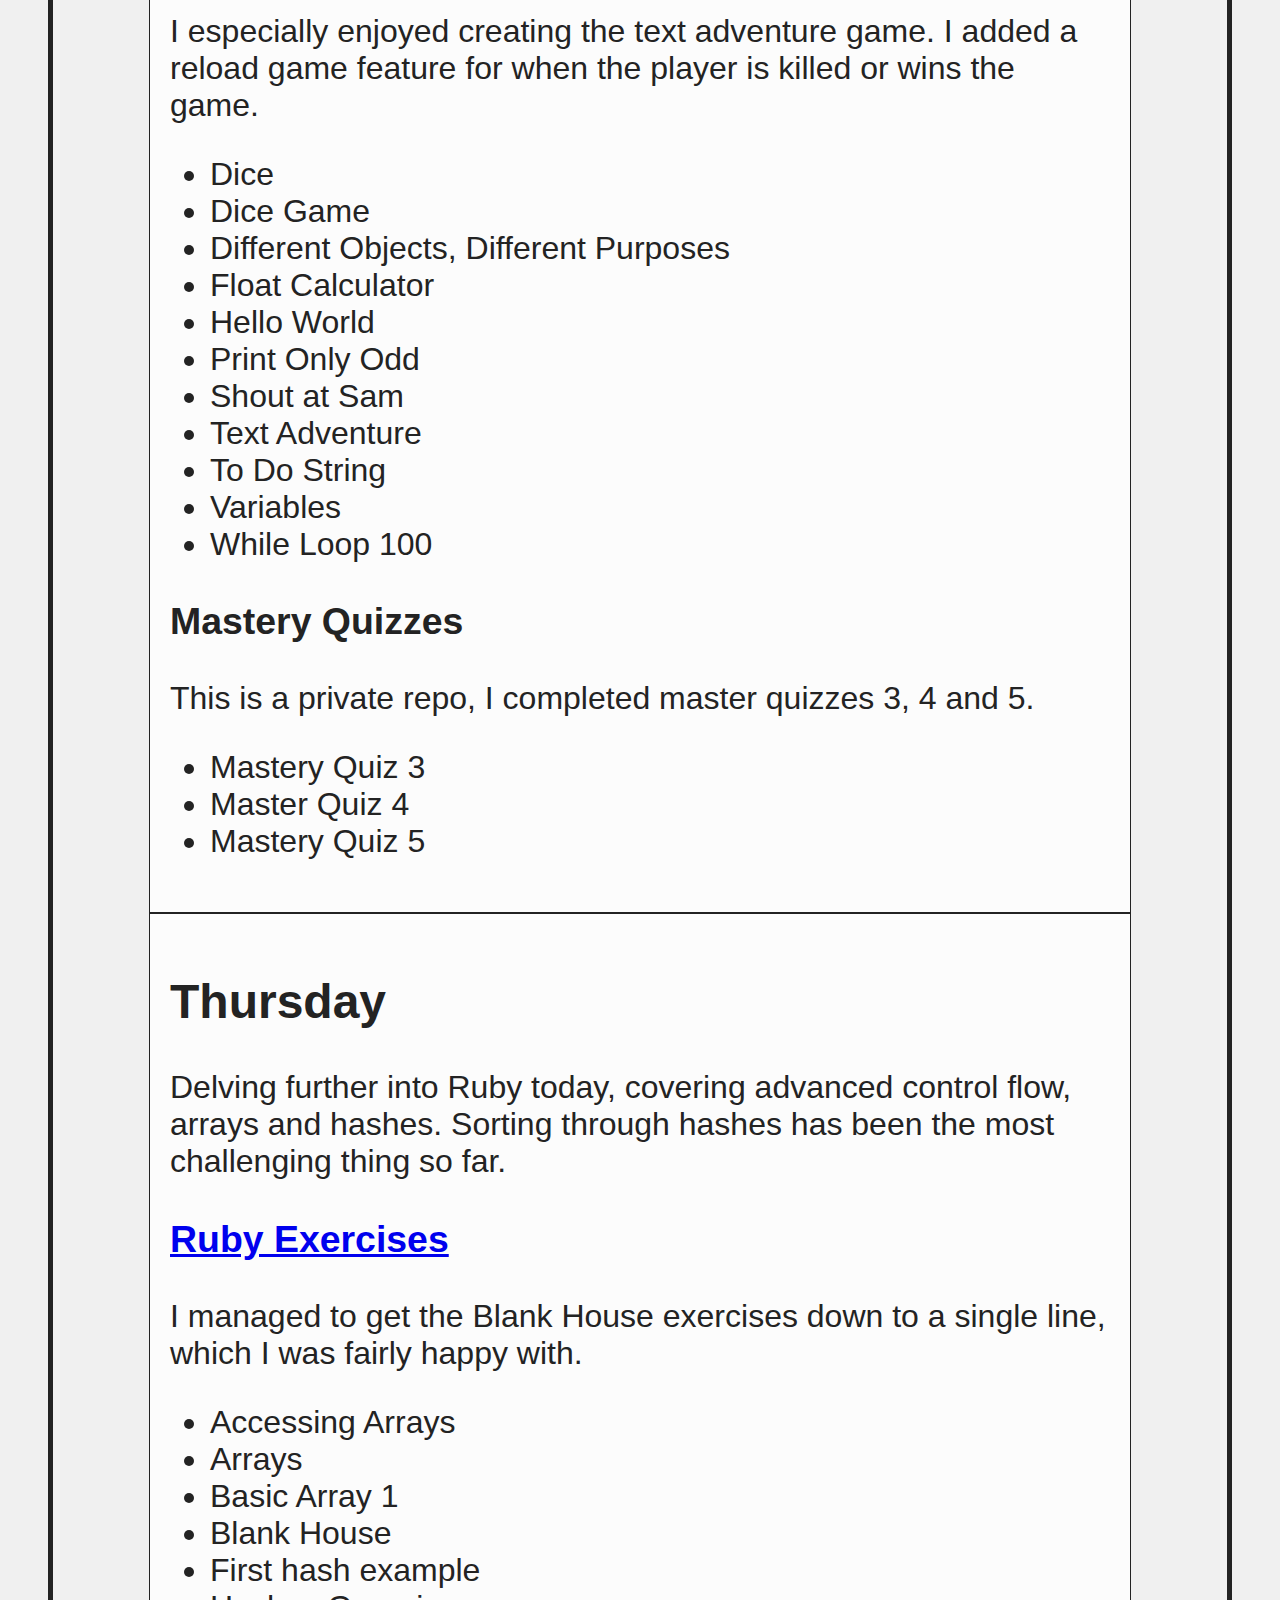
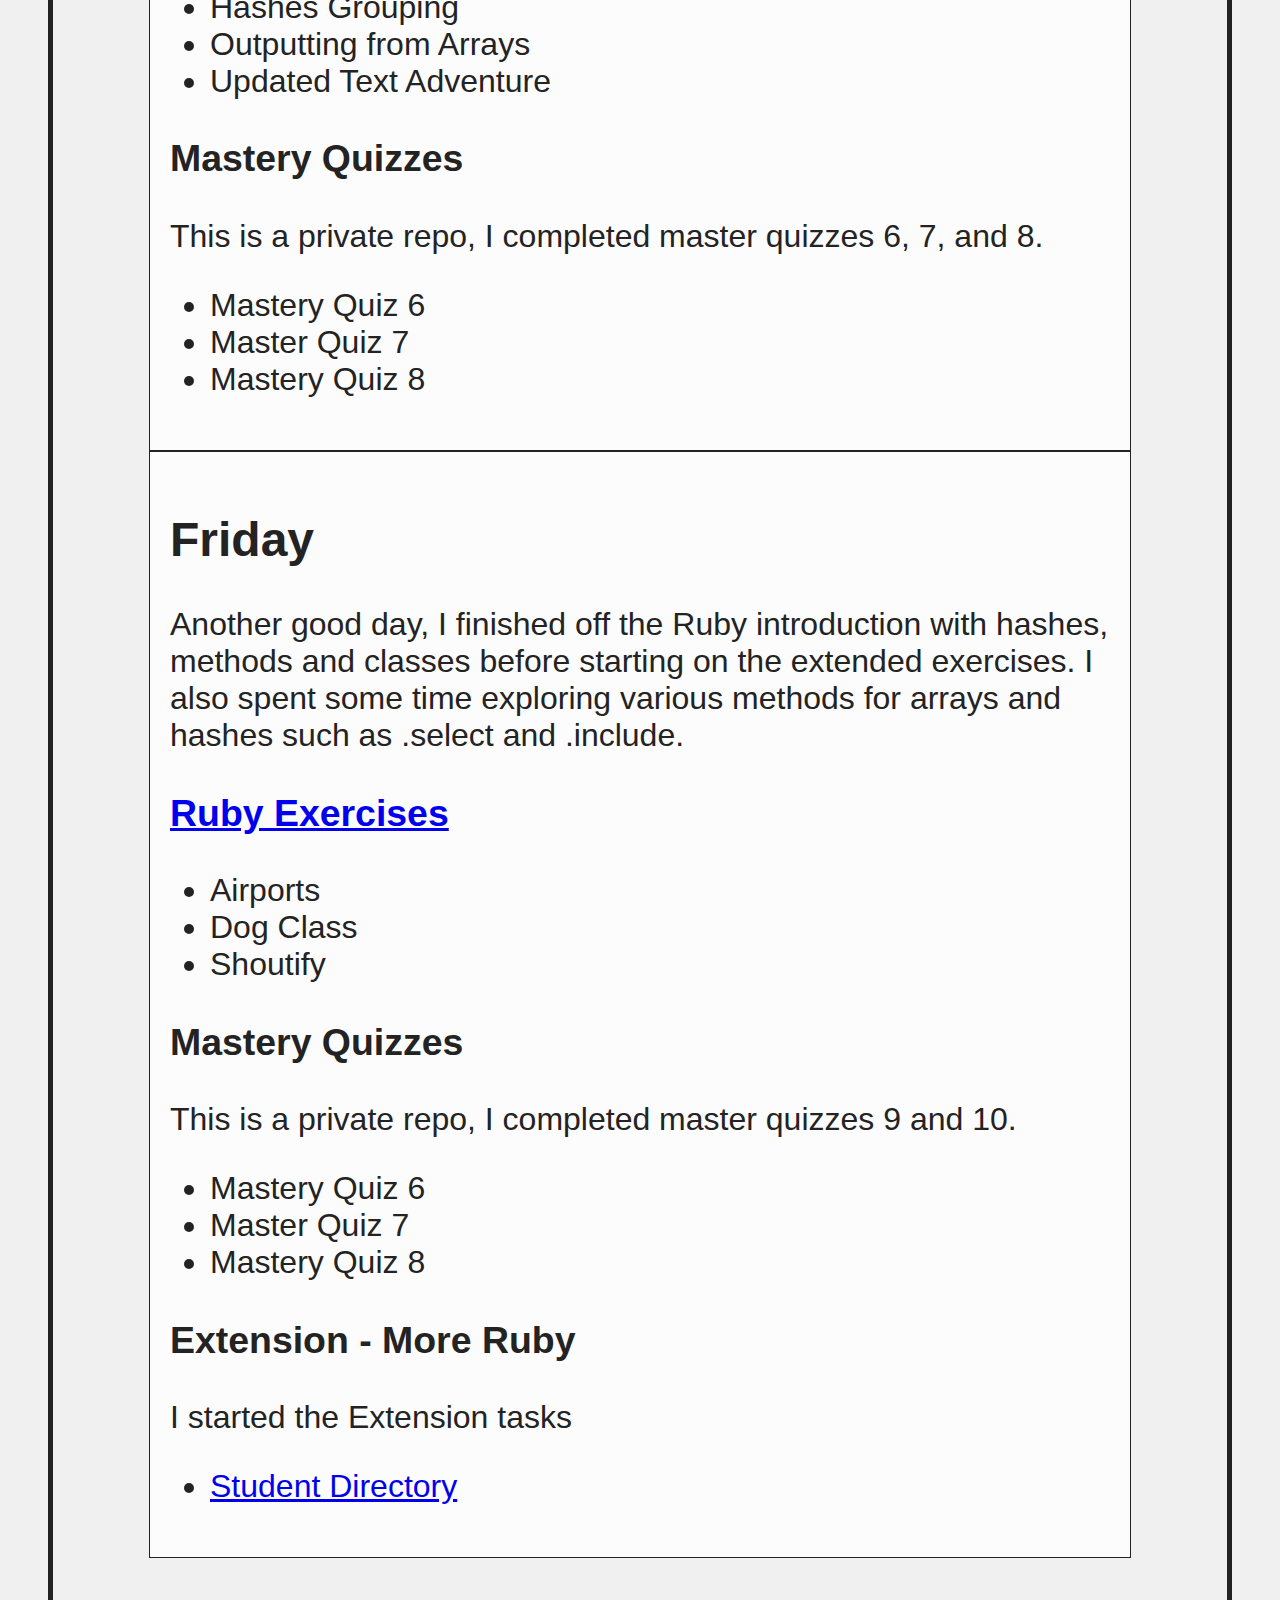
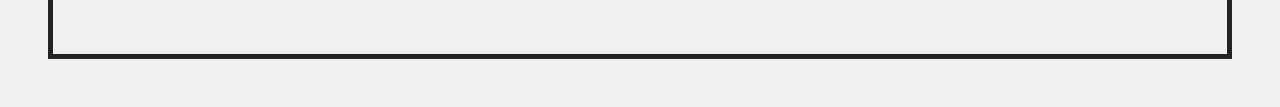
==== commit b5bc4dc0: "Fixed missing h2 tag" ====
--- a/week1.html
+++ b/week1.html
@@ -21,7 +21,7 @@
   <body>
       <div class = "content">
           <div class = "grid-item">
-                  <h2>Monday/h2>
+                  <h2>Monday</h2>
     <ul>
         <li>Getting to know the other apprentices</li>
     </ul>
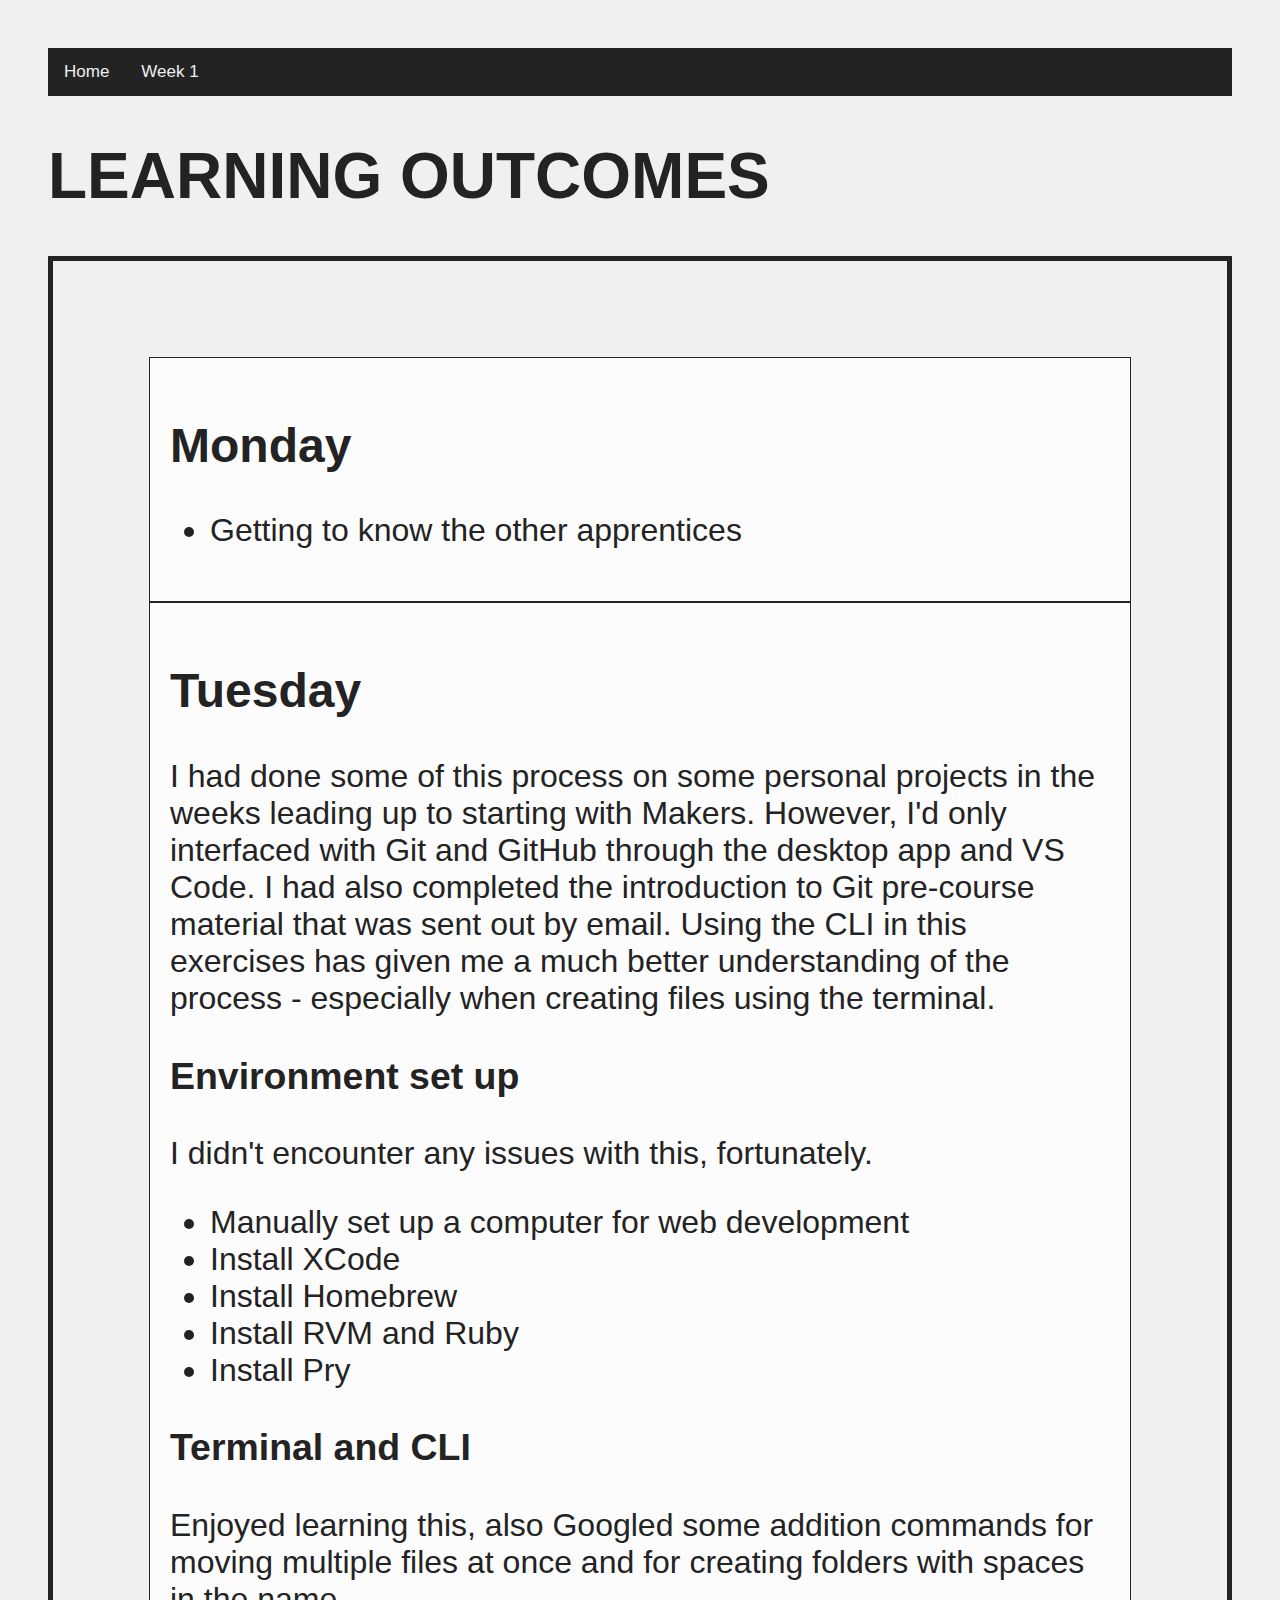
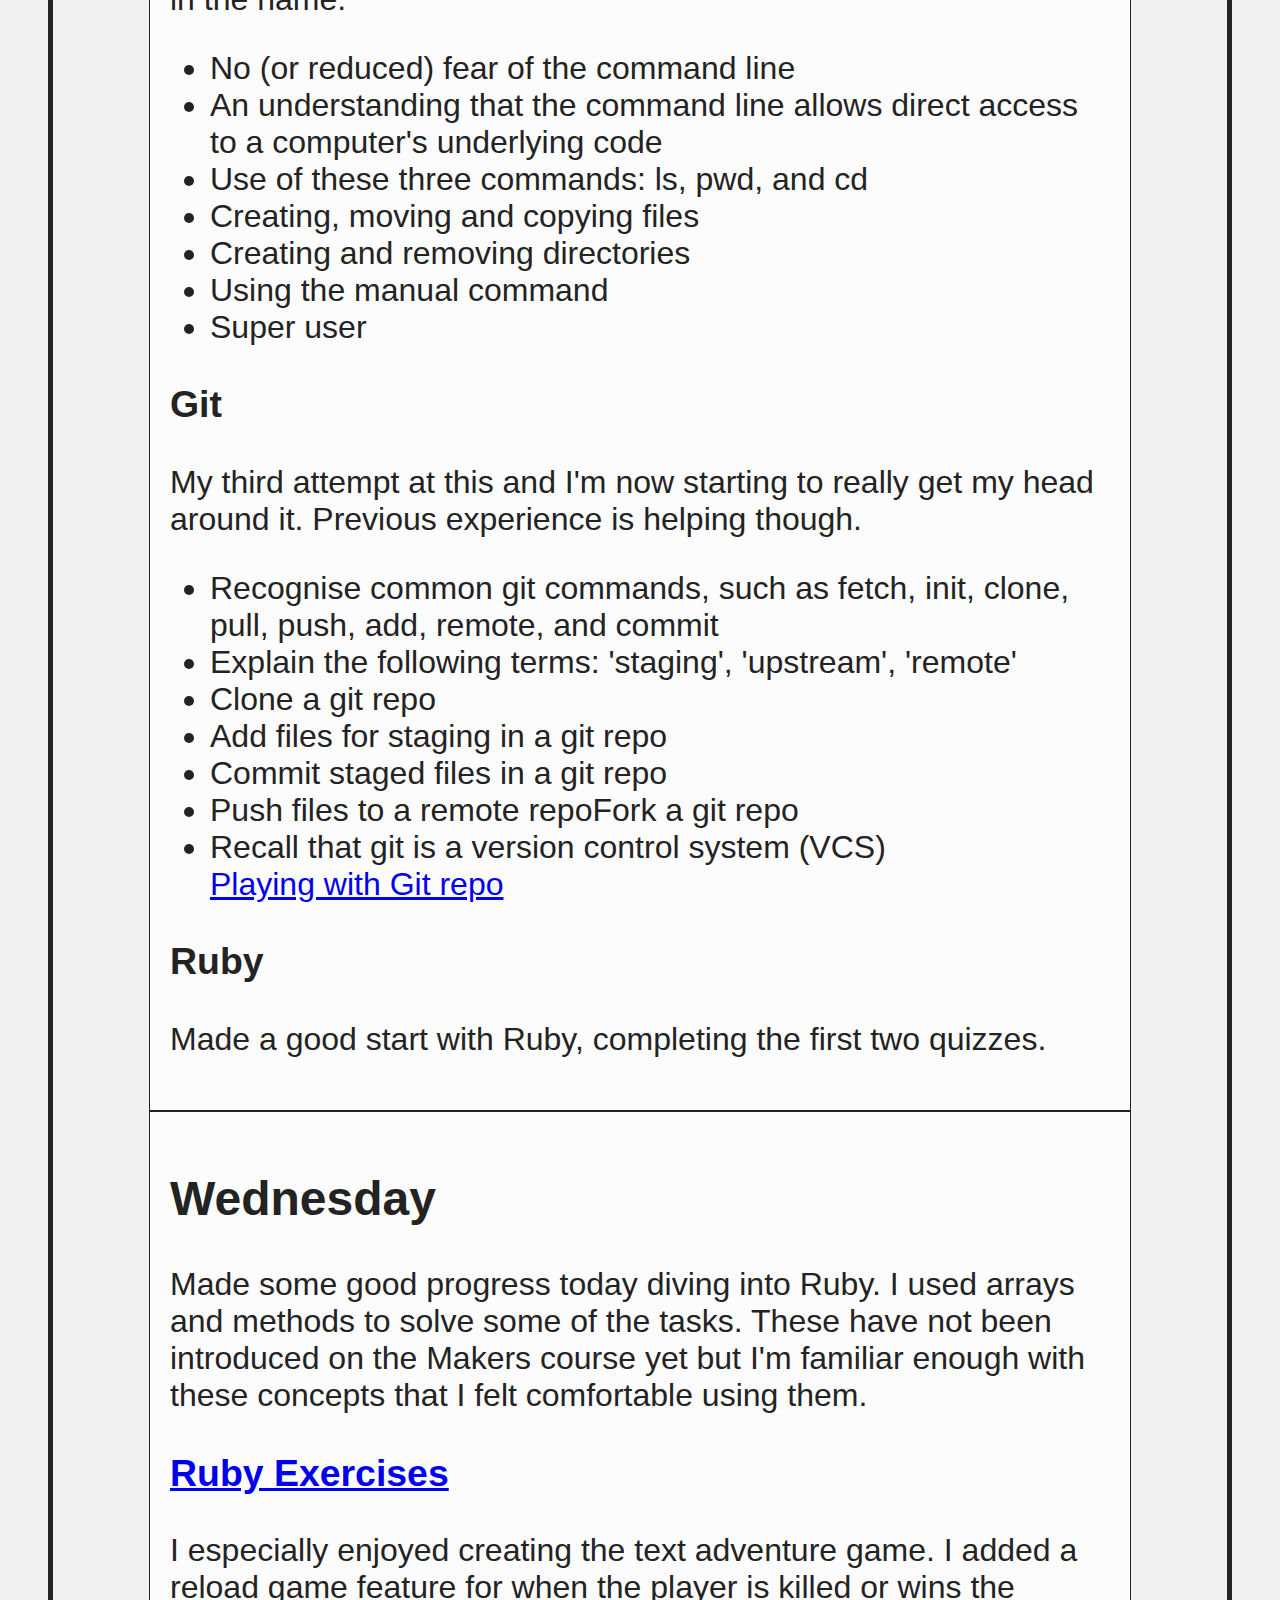
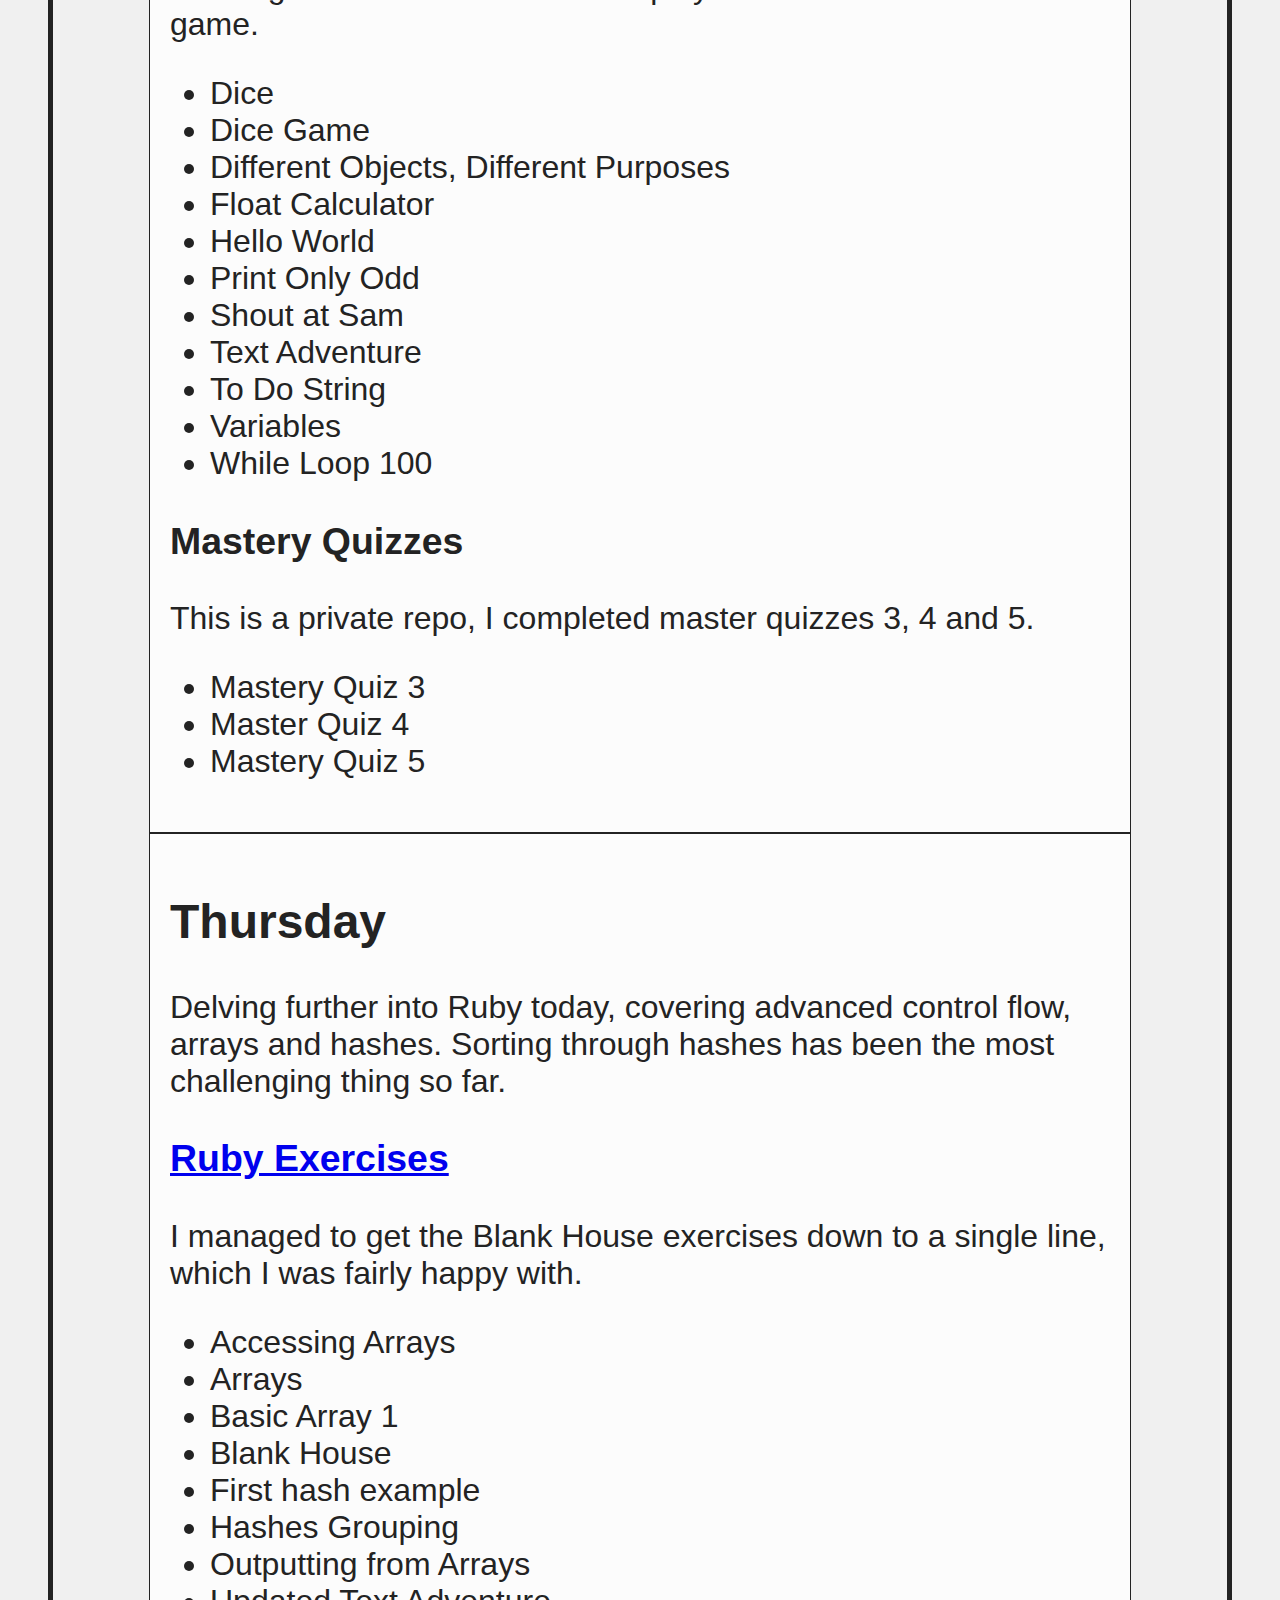
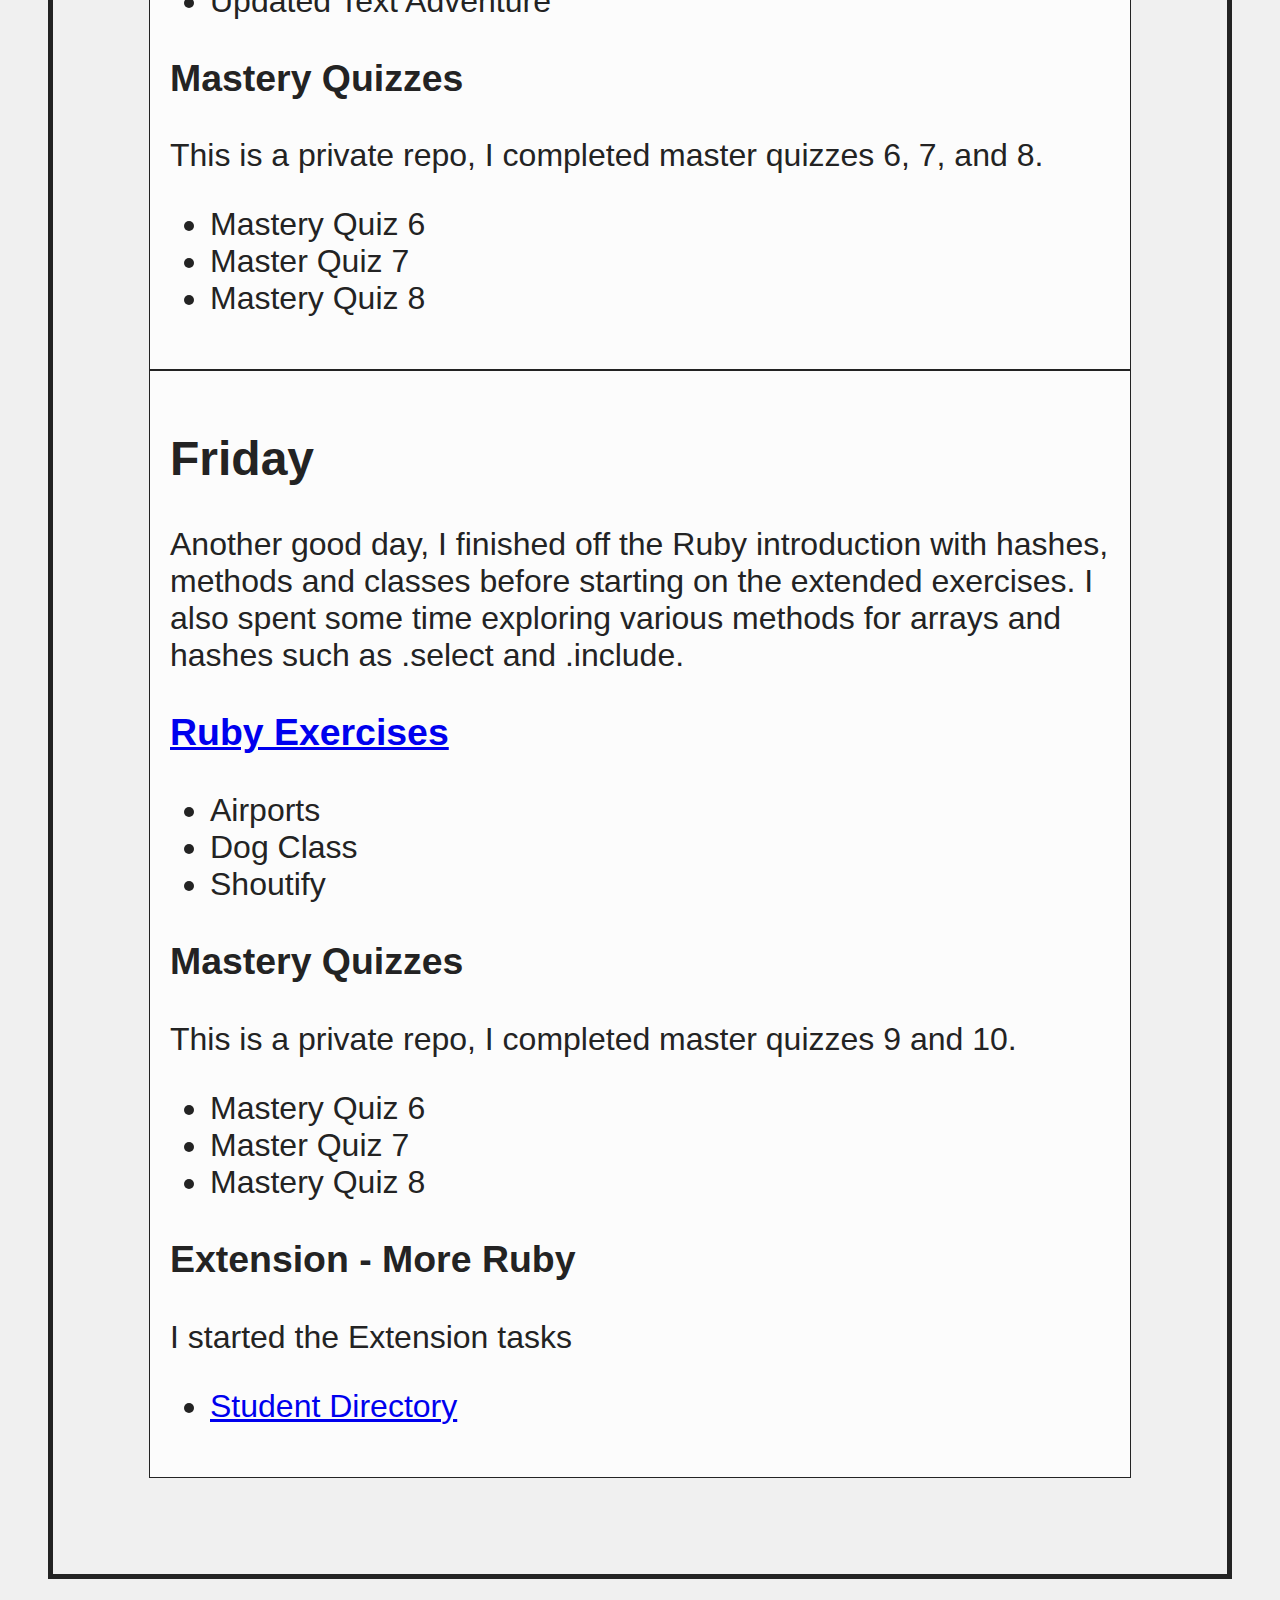
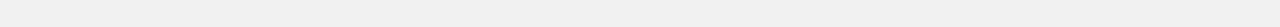
==== commit 36f81e15: "Removed h3 header from Tuesday" ====
--- a/week1.html
+++ b/week1.html
@@ -31,7 +31,6 @@
         
         <h2>Tuesday</h2>
         <div class="grid-item-content">
-        <h3>Final Notes</h3>
     <p>I had done some of this process on some personal projects in the weeks leading up to starting with Makers. However, I'd only interfaced with Git and GitHub through the desktop app and VS Code.
     
     I had also completed the introduction to Git pre-course material that was sent out by email.
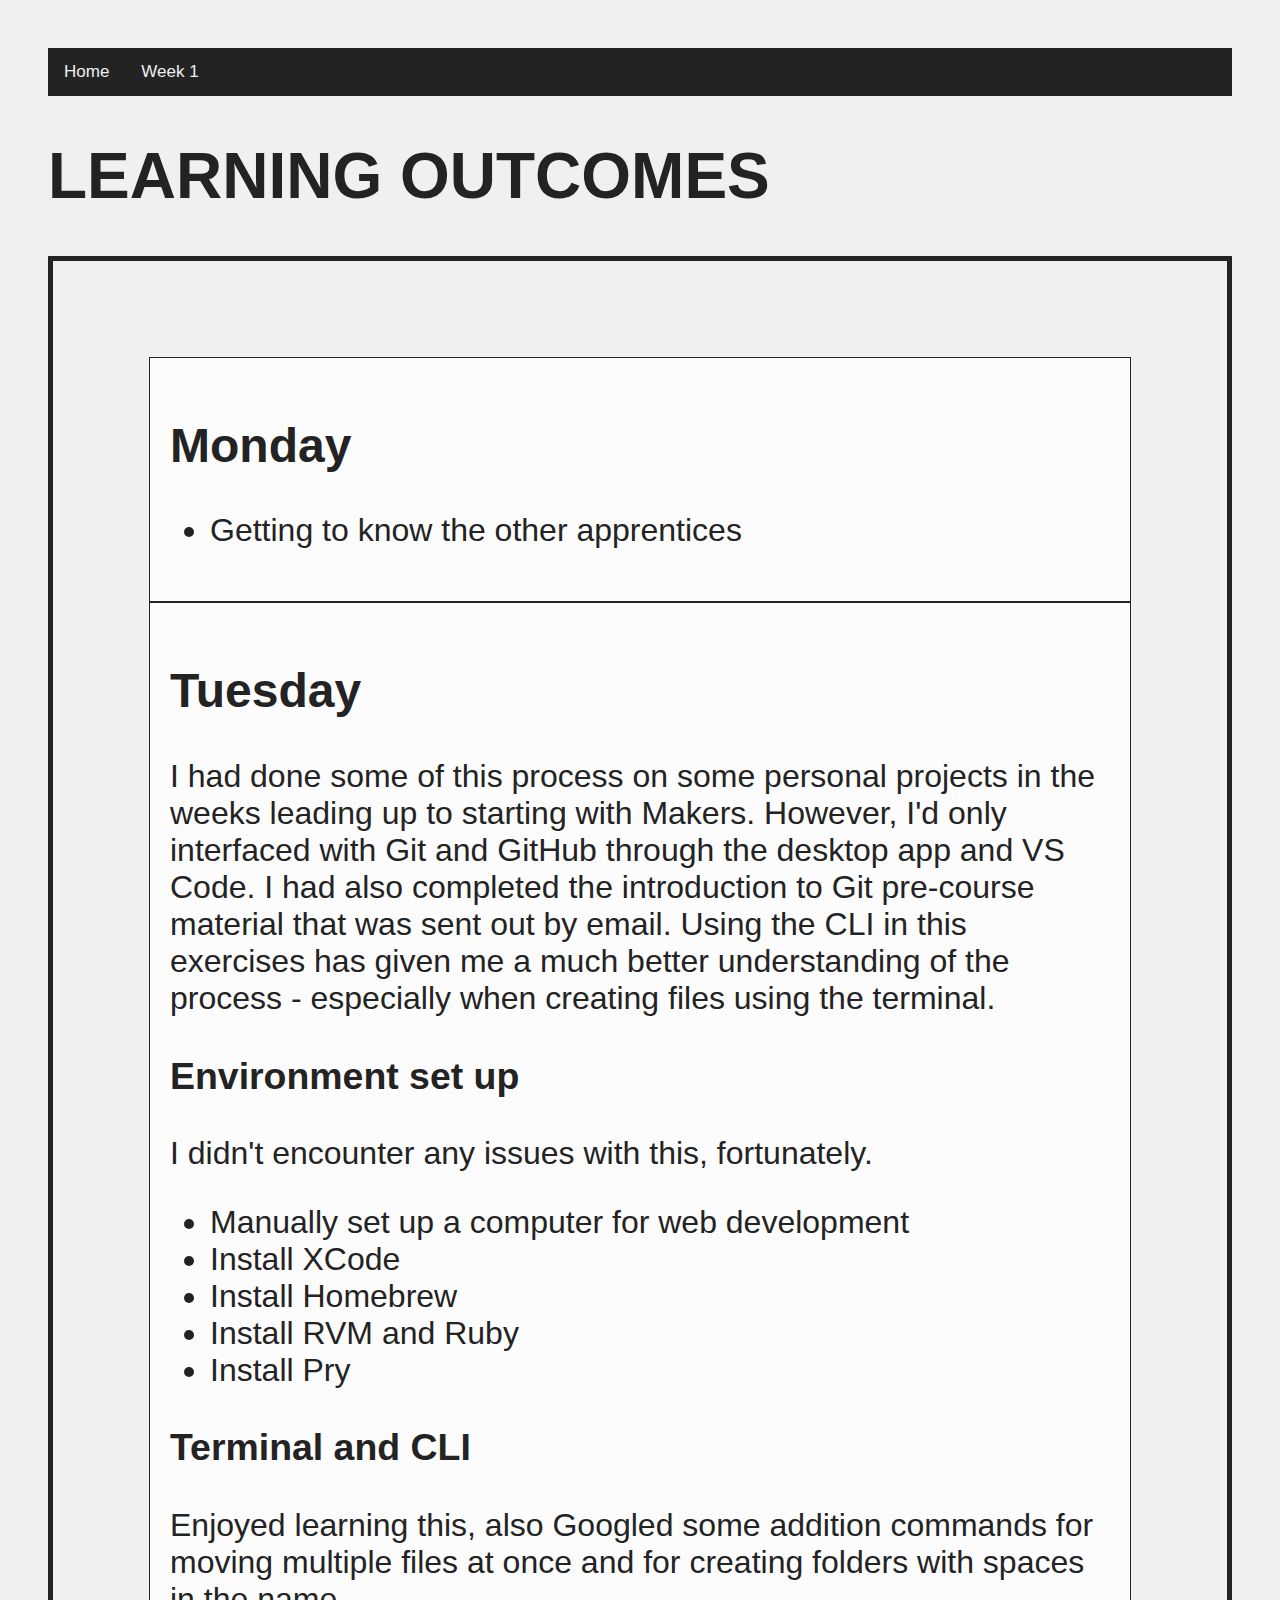
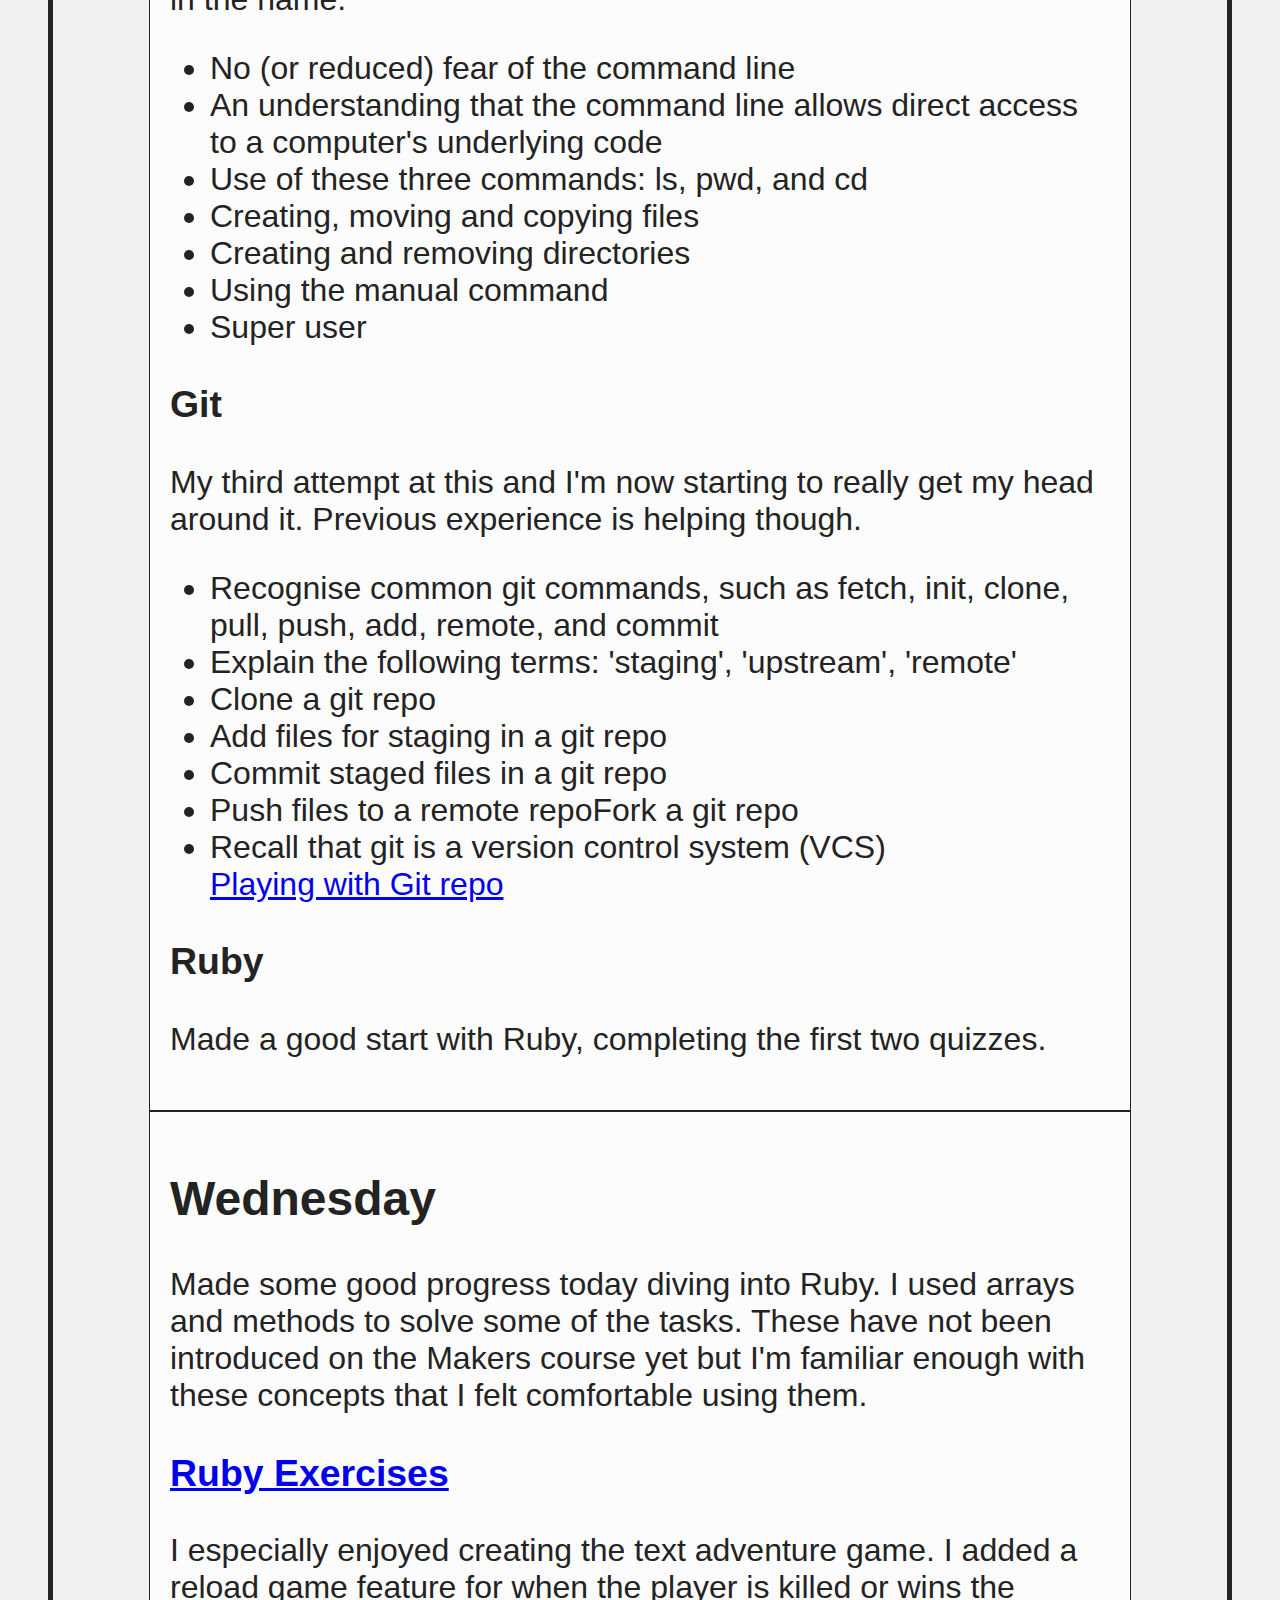
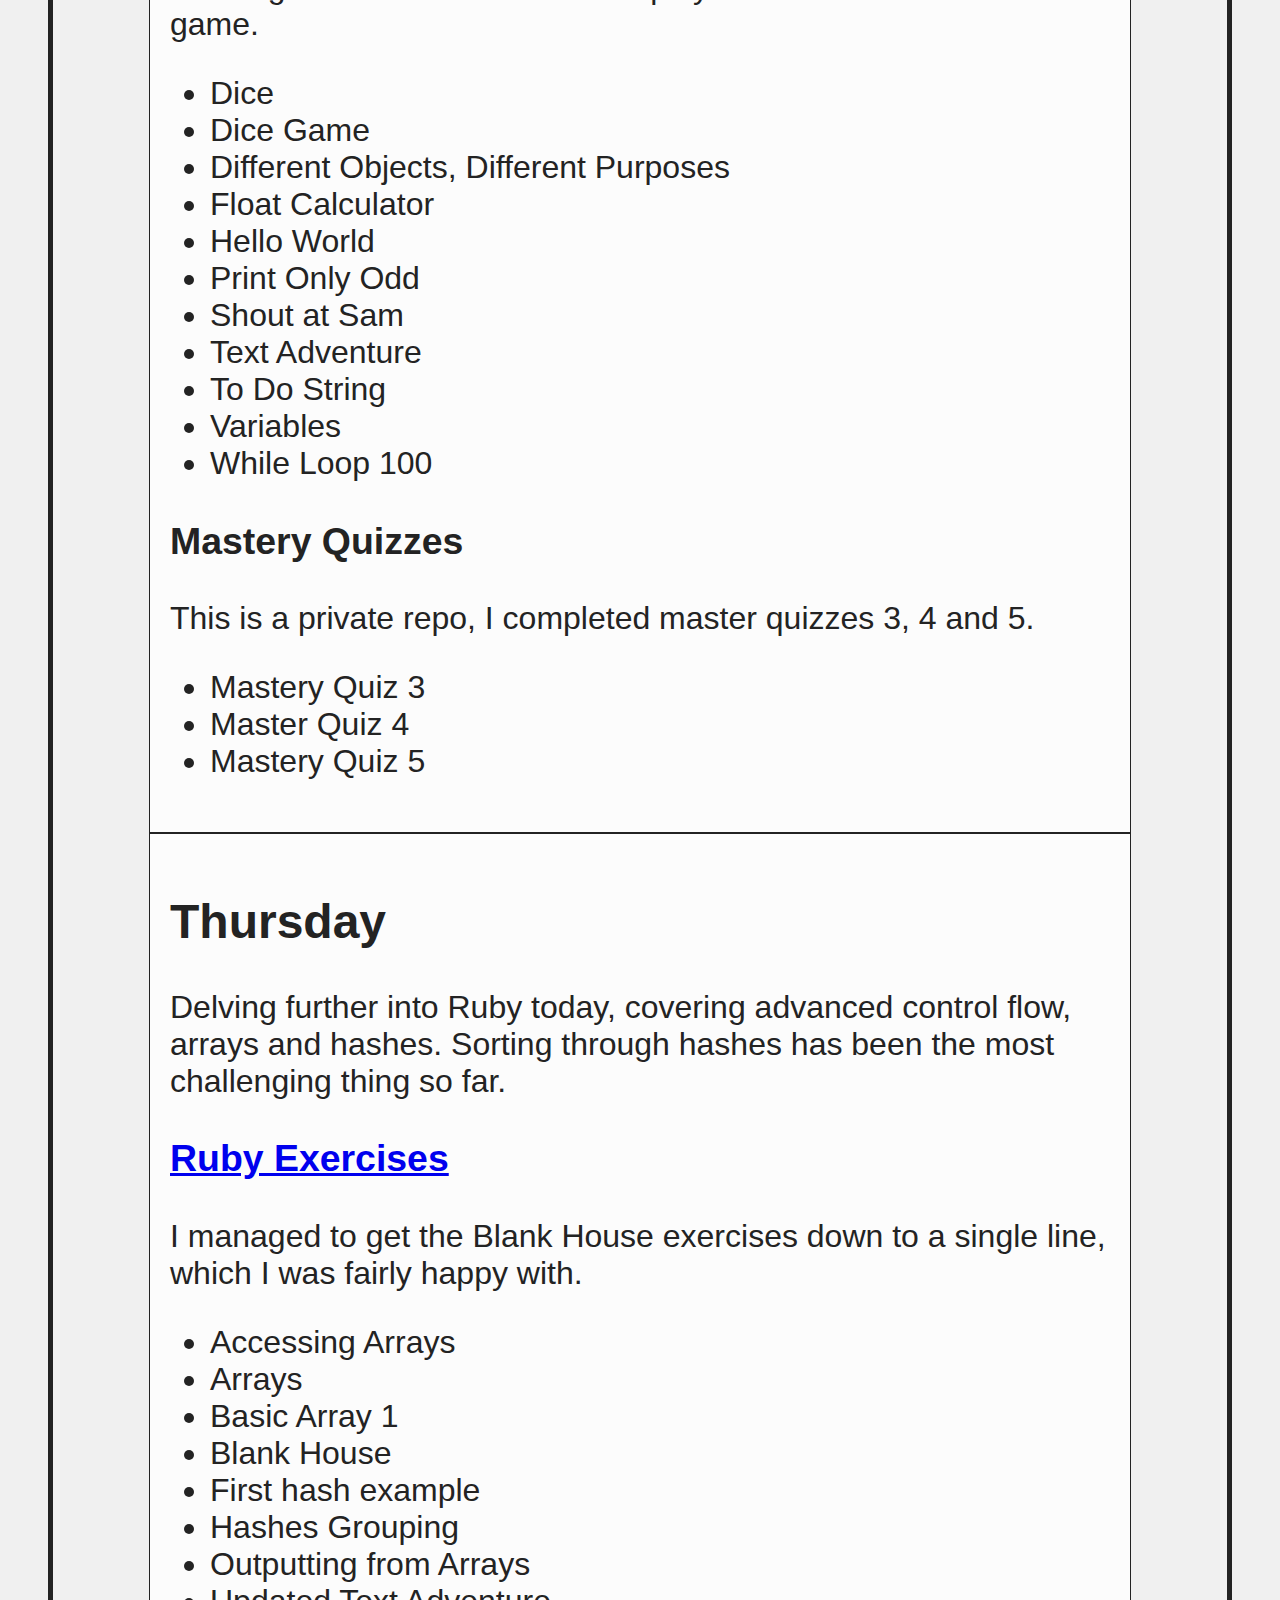
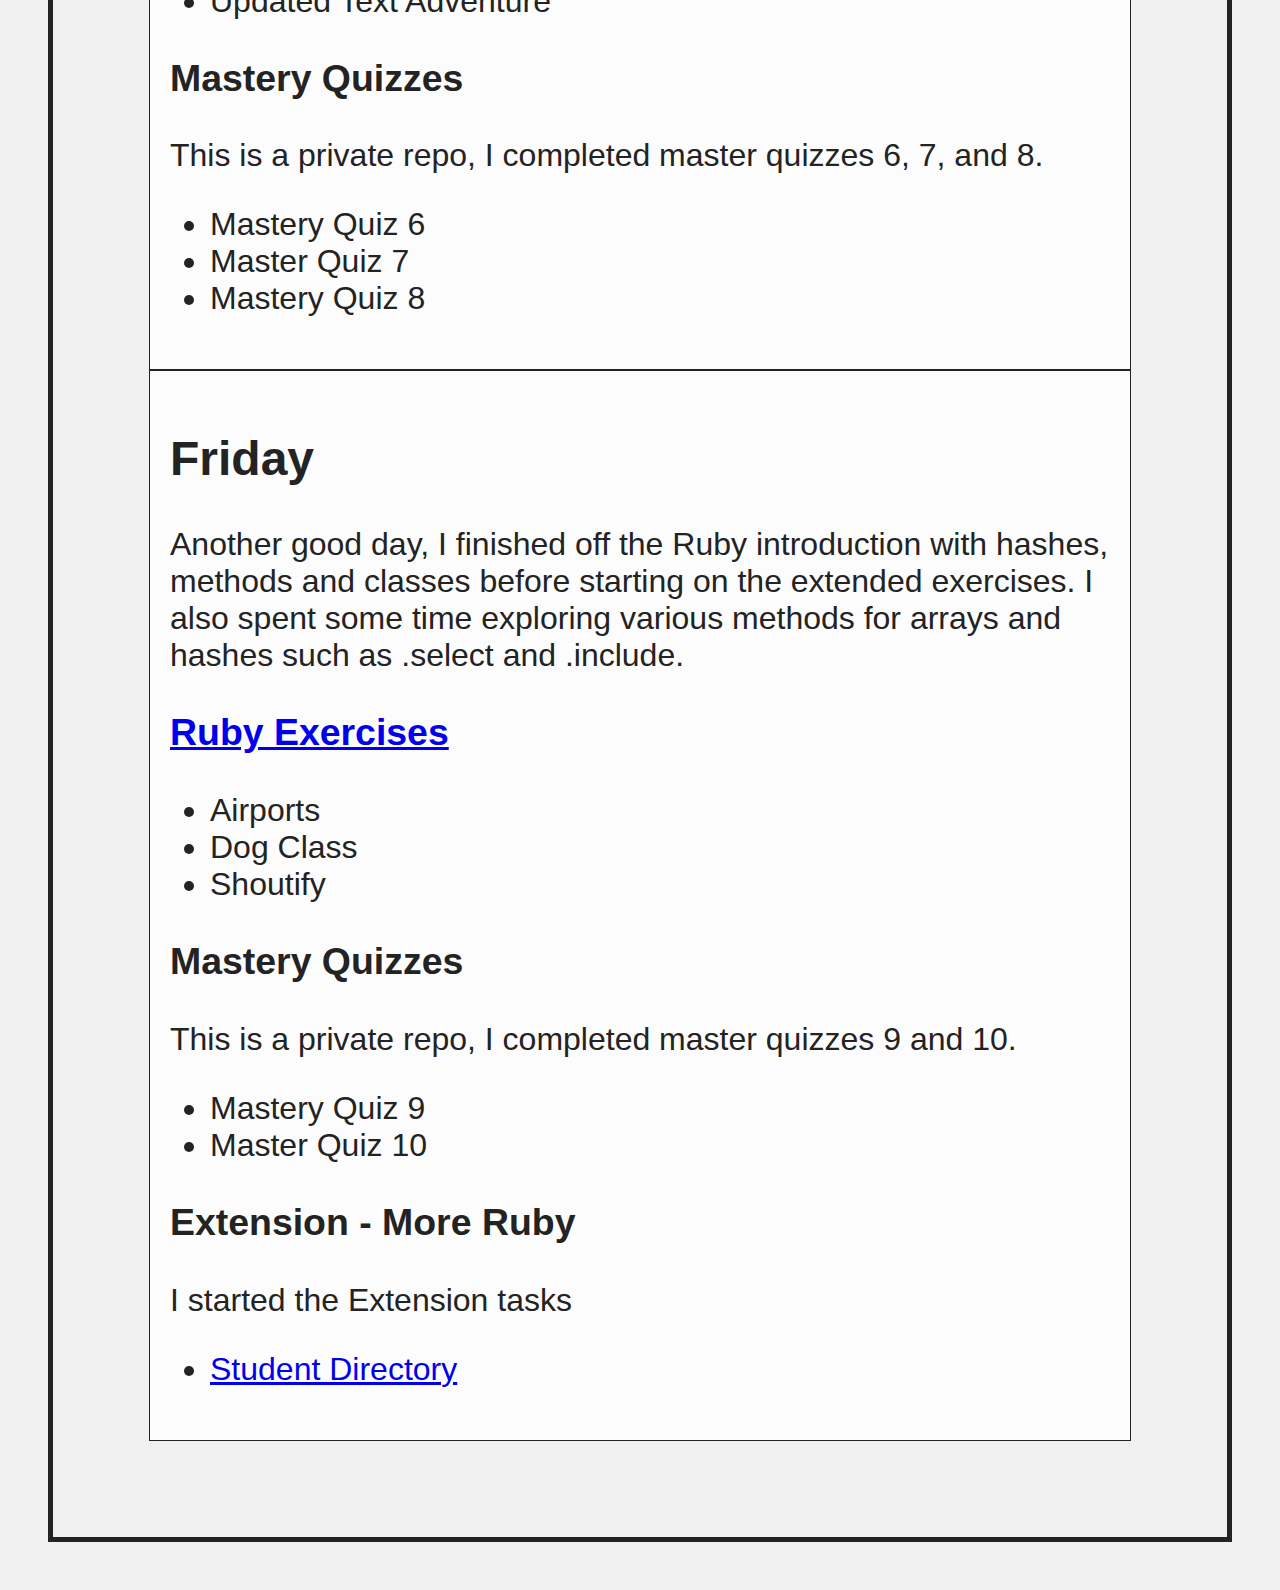
==== commit 574d5e57: "Fixed error on Friday quiz list" ====
--- a/week1.html
+++ b/week1.html
@@ -137,9 +137,9 @@
             
             <h3>Mastery Quizzes</h3>
               <p>This is a private repo, I completed master quizzes 9 and 10.</p>
-            <ul><li>Mastery Quiz 6</li>
-                <li>Master Quiz 7</li>
-                <li>Mastery Quiz 8</li></ul>
+            <ul><li>Mastery Quiz 9</li>
+                <li>Master Quiz 10</li>
+                </ul>
 
                 <h3>Extension - More Ruby</h3>
               <p>I started the Extension tasks</p>
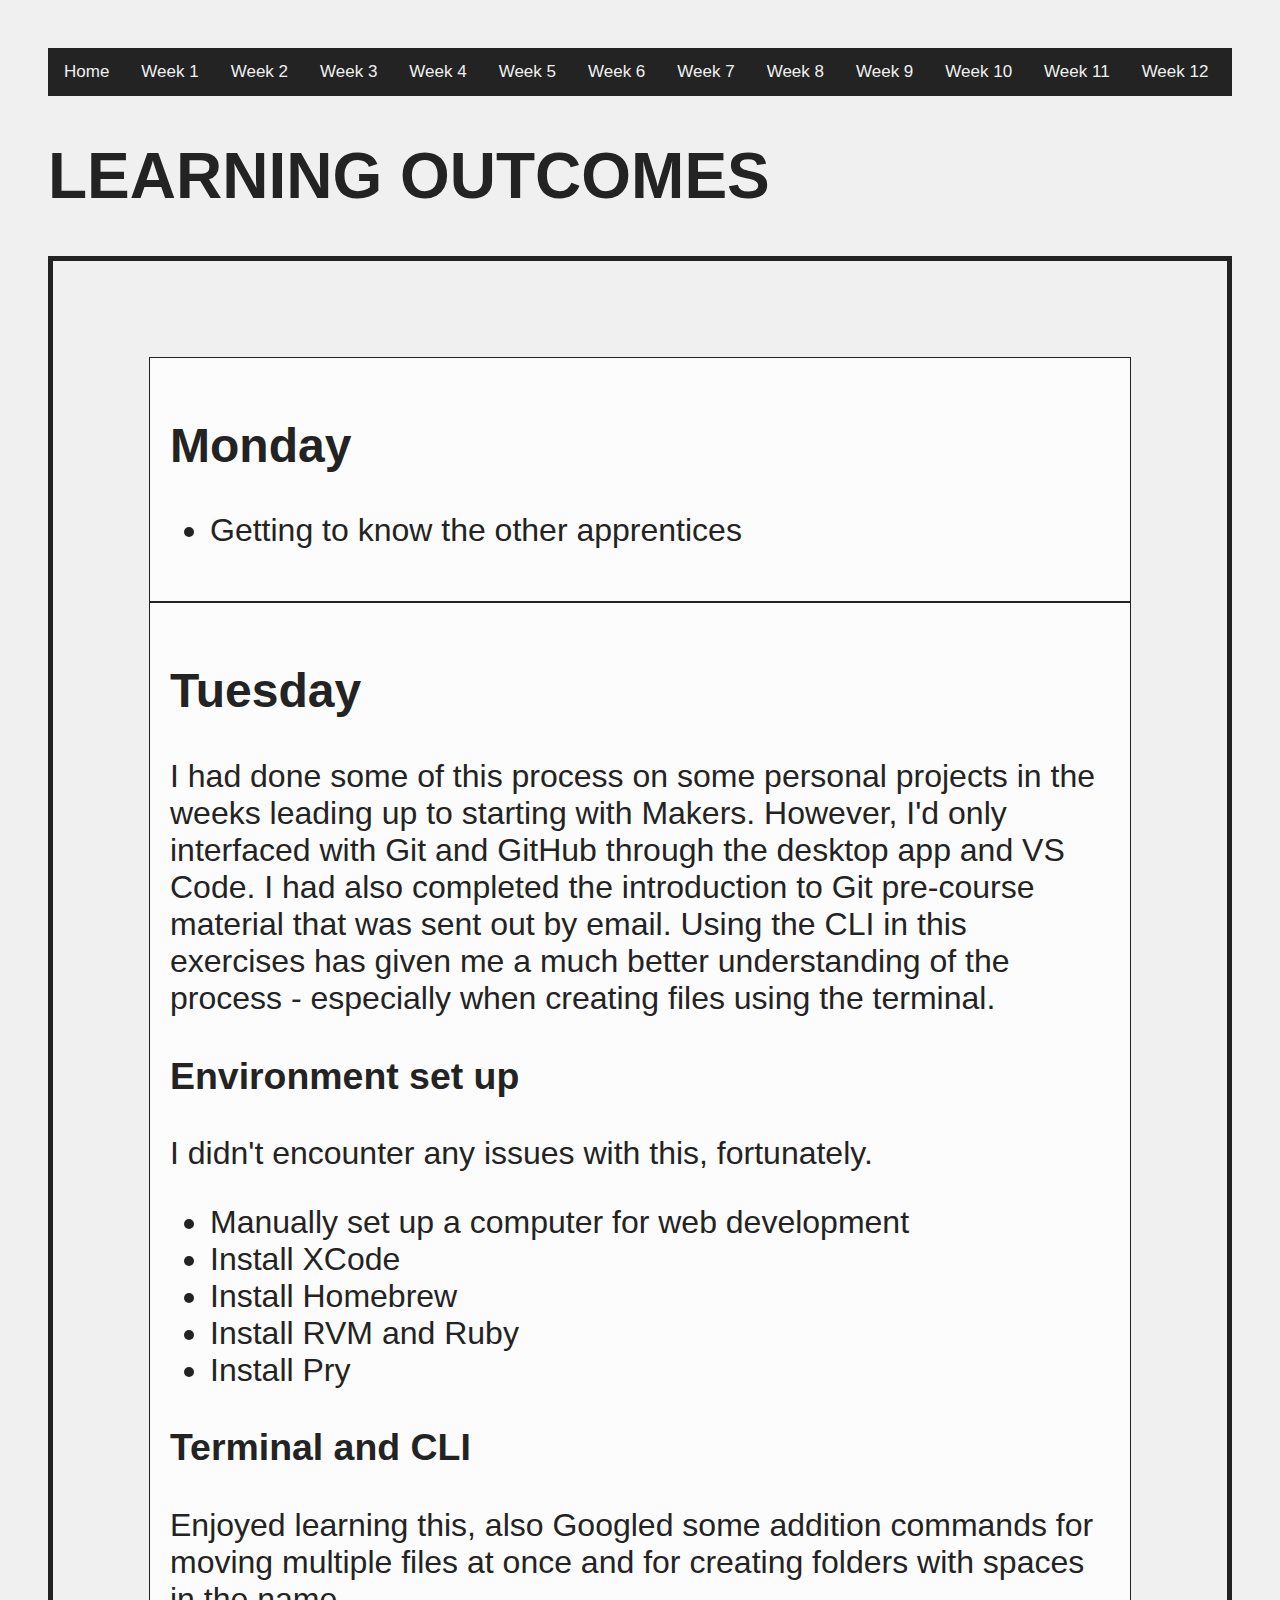
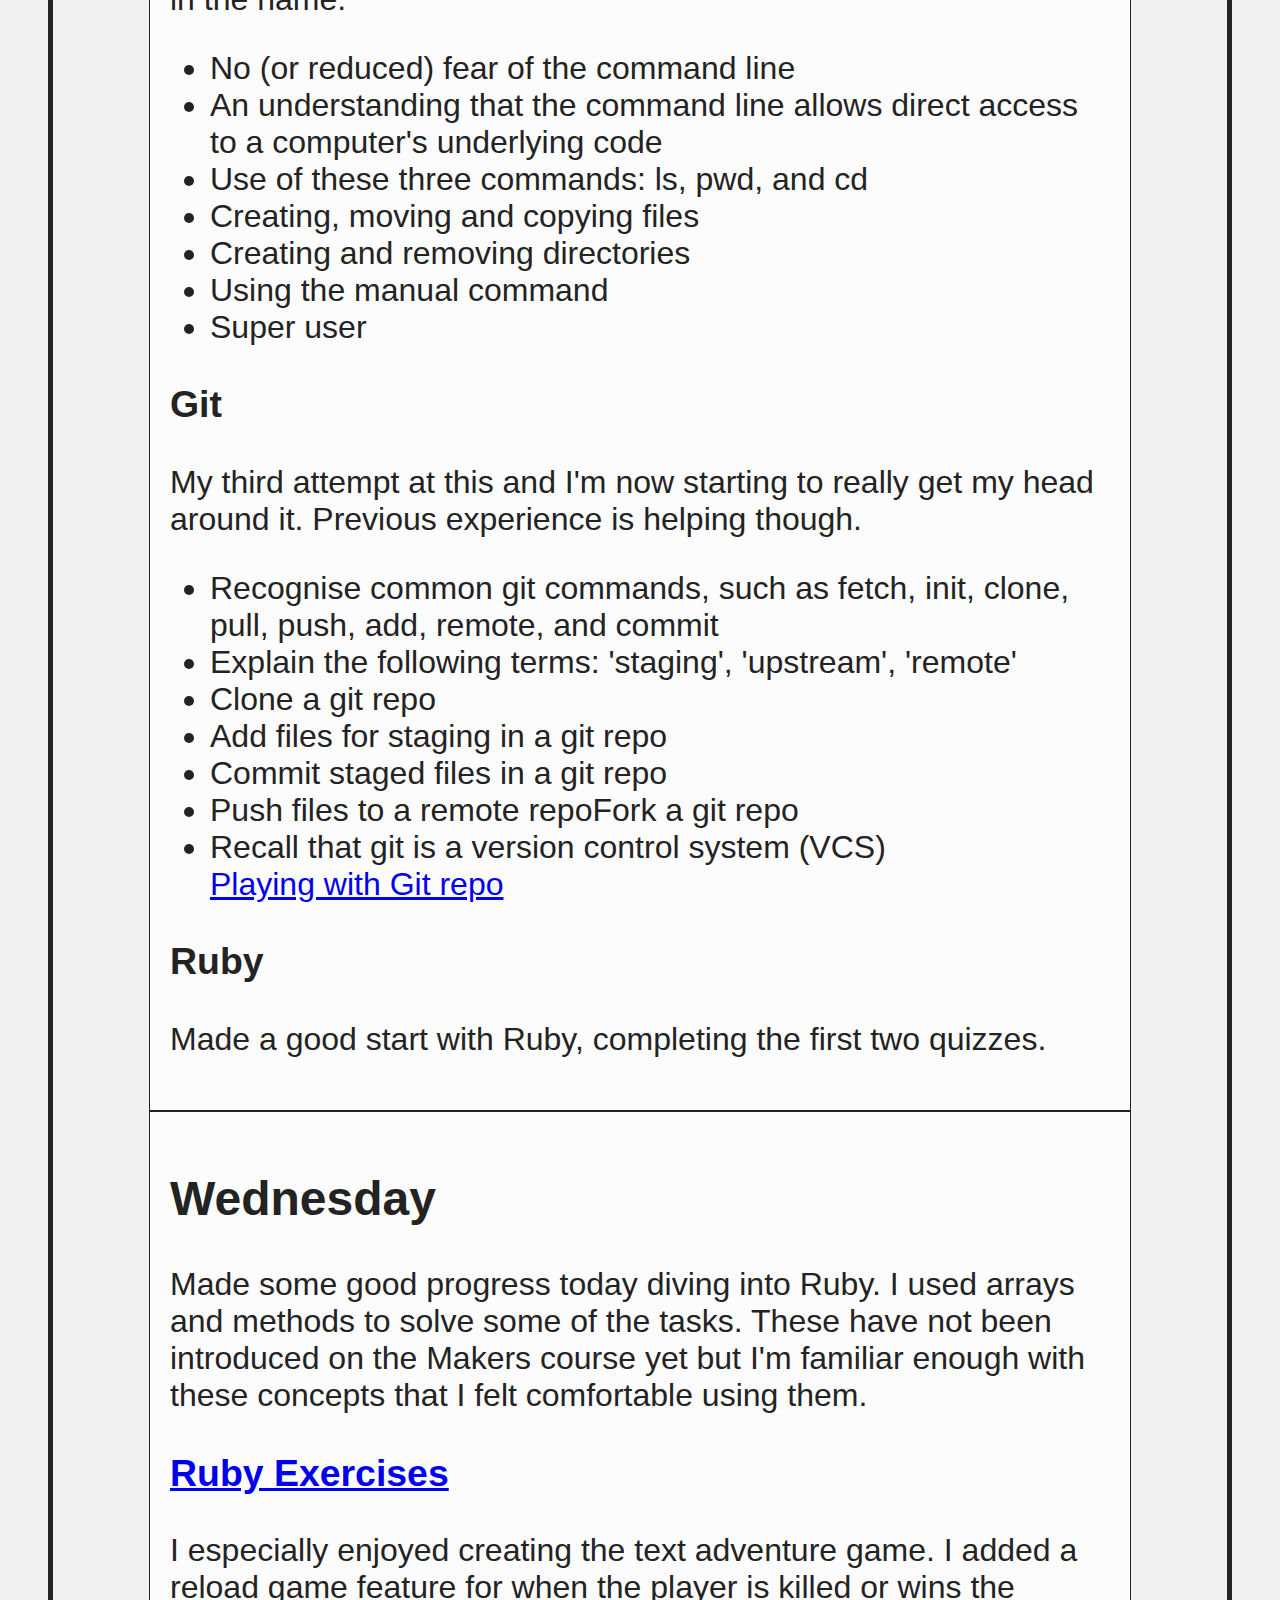
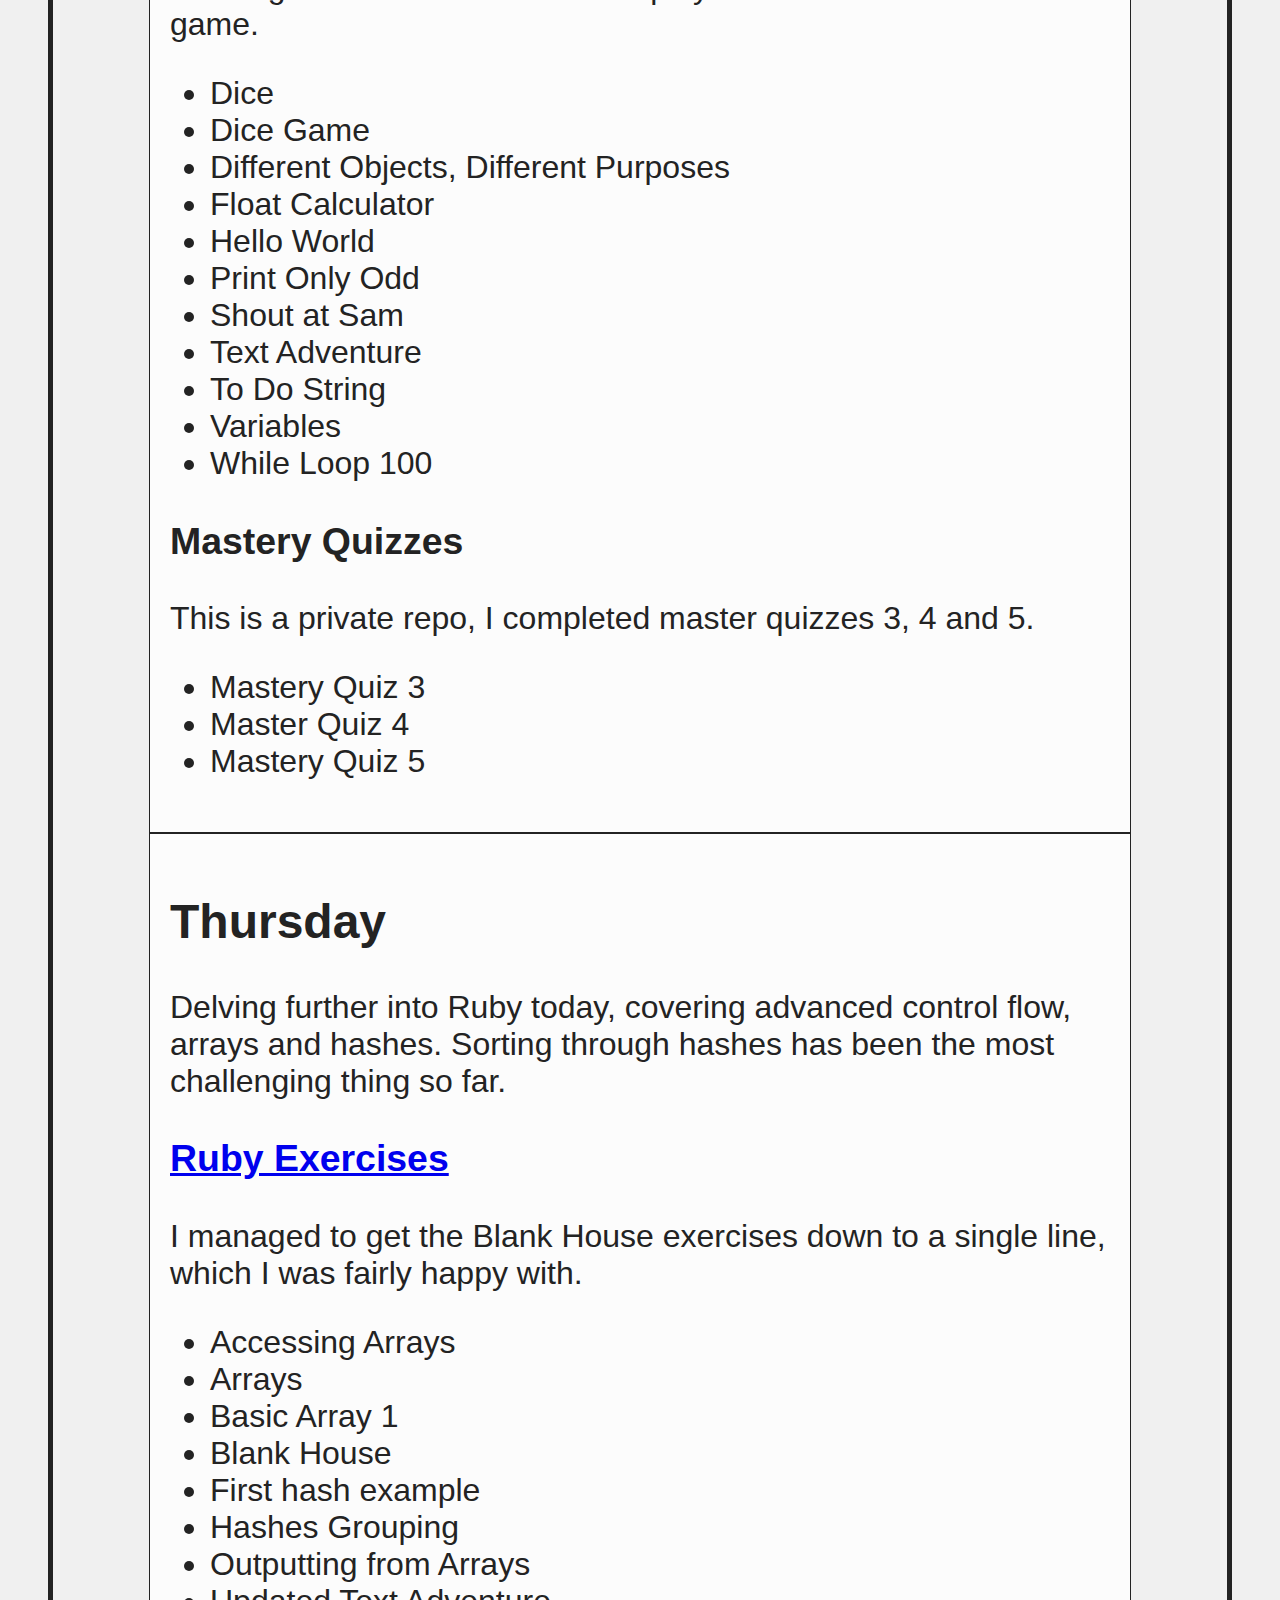
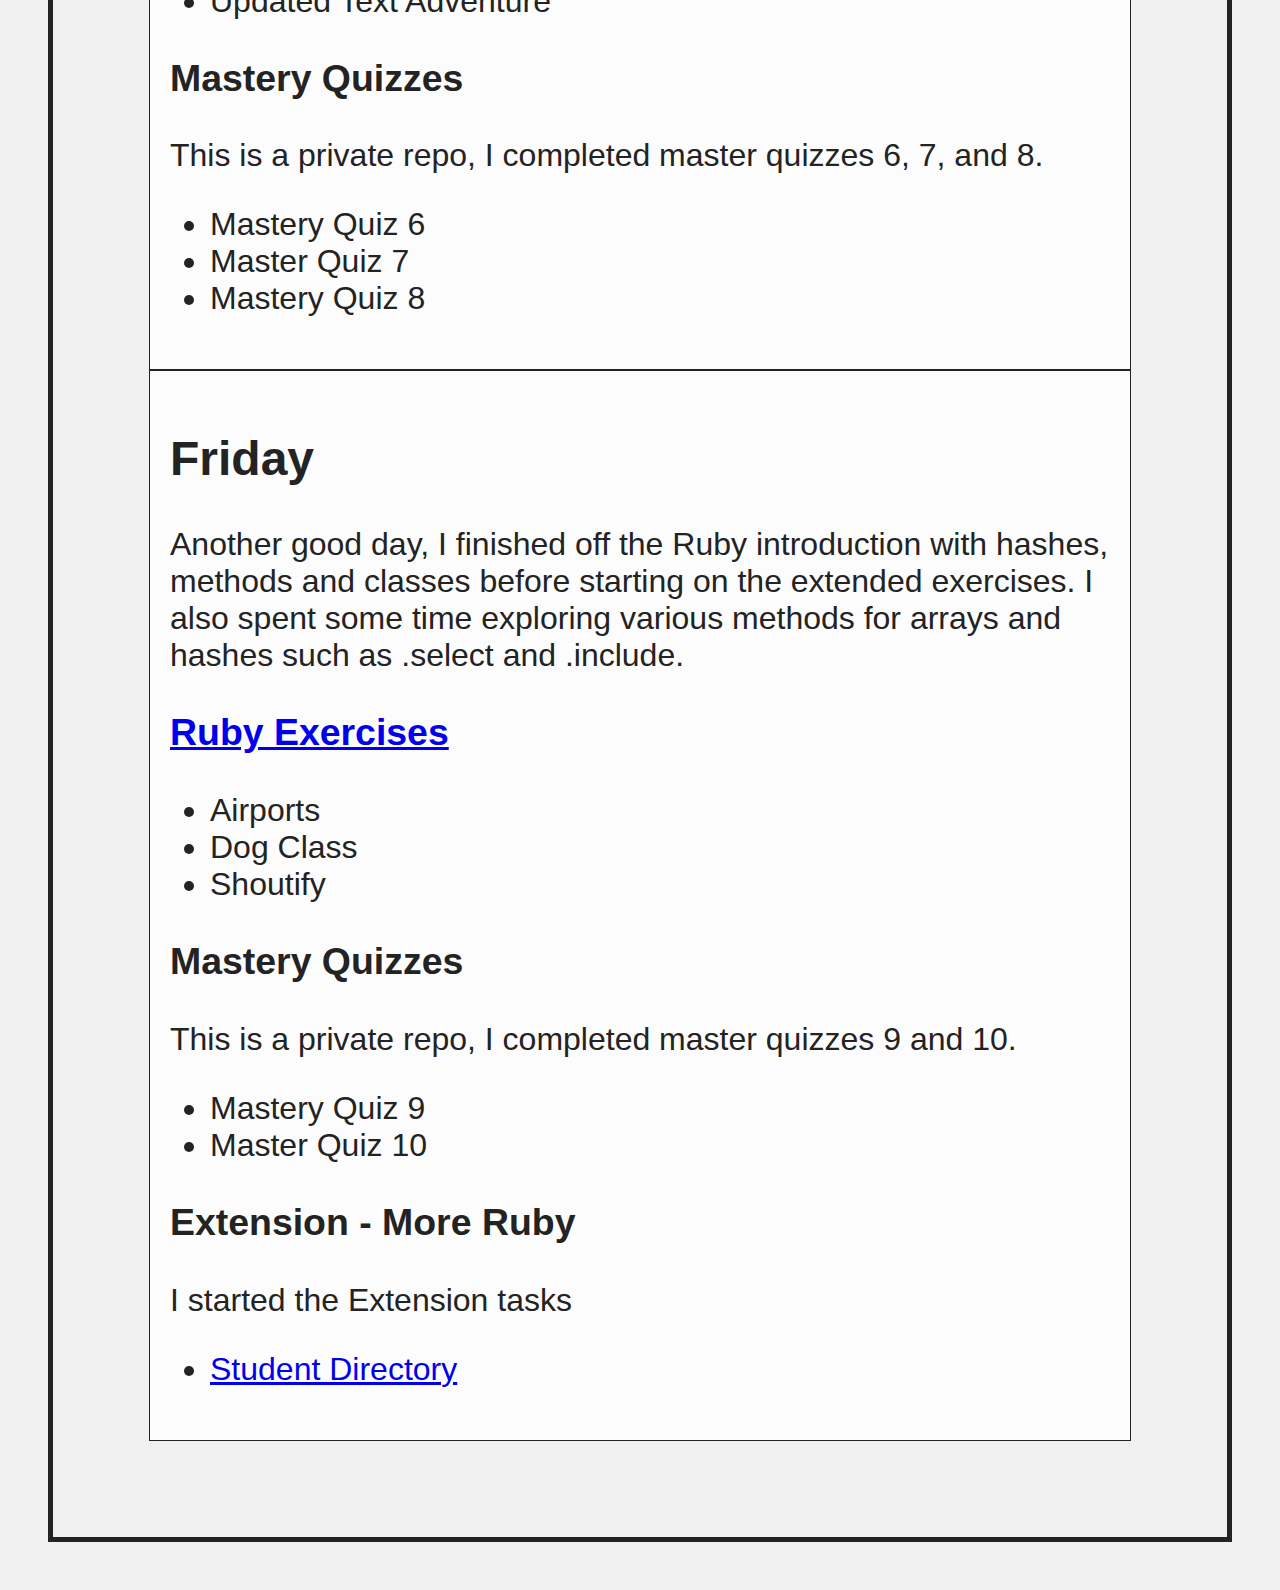
==== commit 09b40df9: "Added Monday of week 2" ====
--- a/week1.html
+++ b/week1.html
@@ -13,6 +13,17 @@
 <div class="topnav">
     <a class="active" href="/index.html">Home</a>
     <a href="/week1.html">Week 1</a>
+    <a href="/week2.html">Week 2</a>
+    <a href="/week3.html">Week 3</a>
+    <a href="/week4.html">Week 4</a>
+    <a href="/week5.html">Week 5</a>
+    <a href="/week6.html">Week 6</a>
+    <a href="/week7.html">Week 7</a>
+    <a href="/week8.html">Week 8</a>
+    <a href="/week9.html">Week 9</a>
+    <a href="/week10.html">Week 10</a>
+    <a href="/week11.html">Week 11</a>
+    <a href="/week12.html">Week 12</a>
   </div>
 
   <header id="header" class="header">
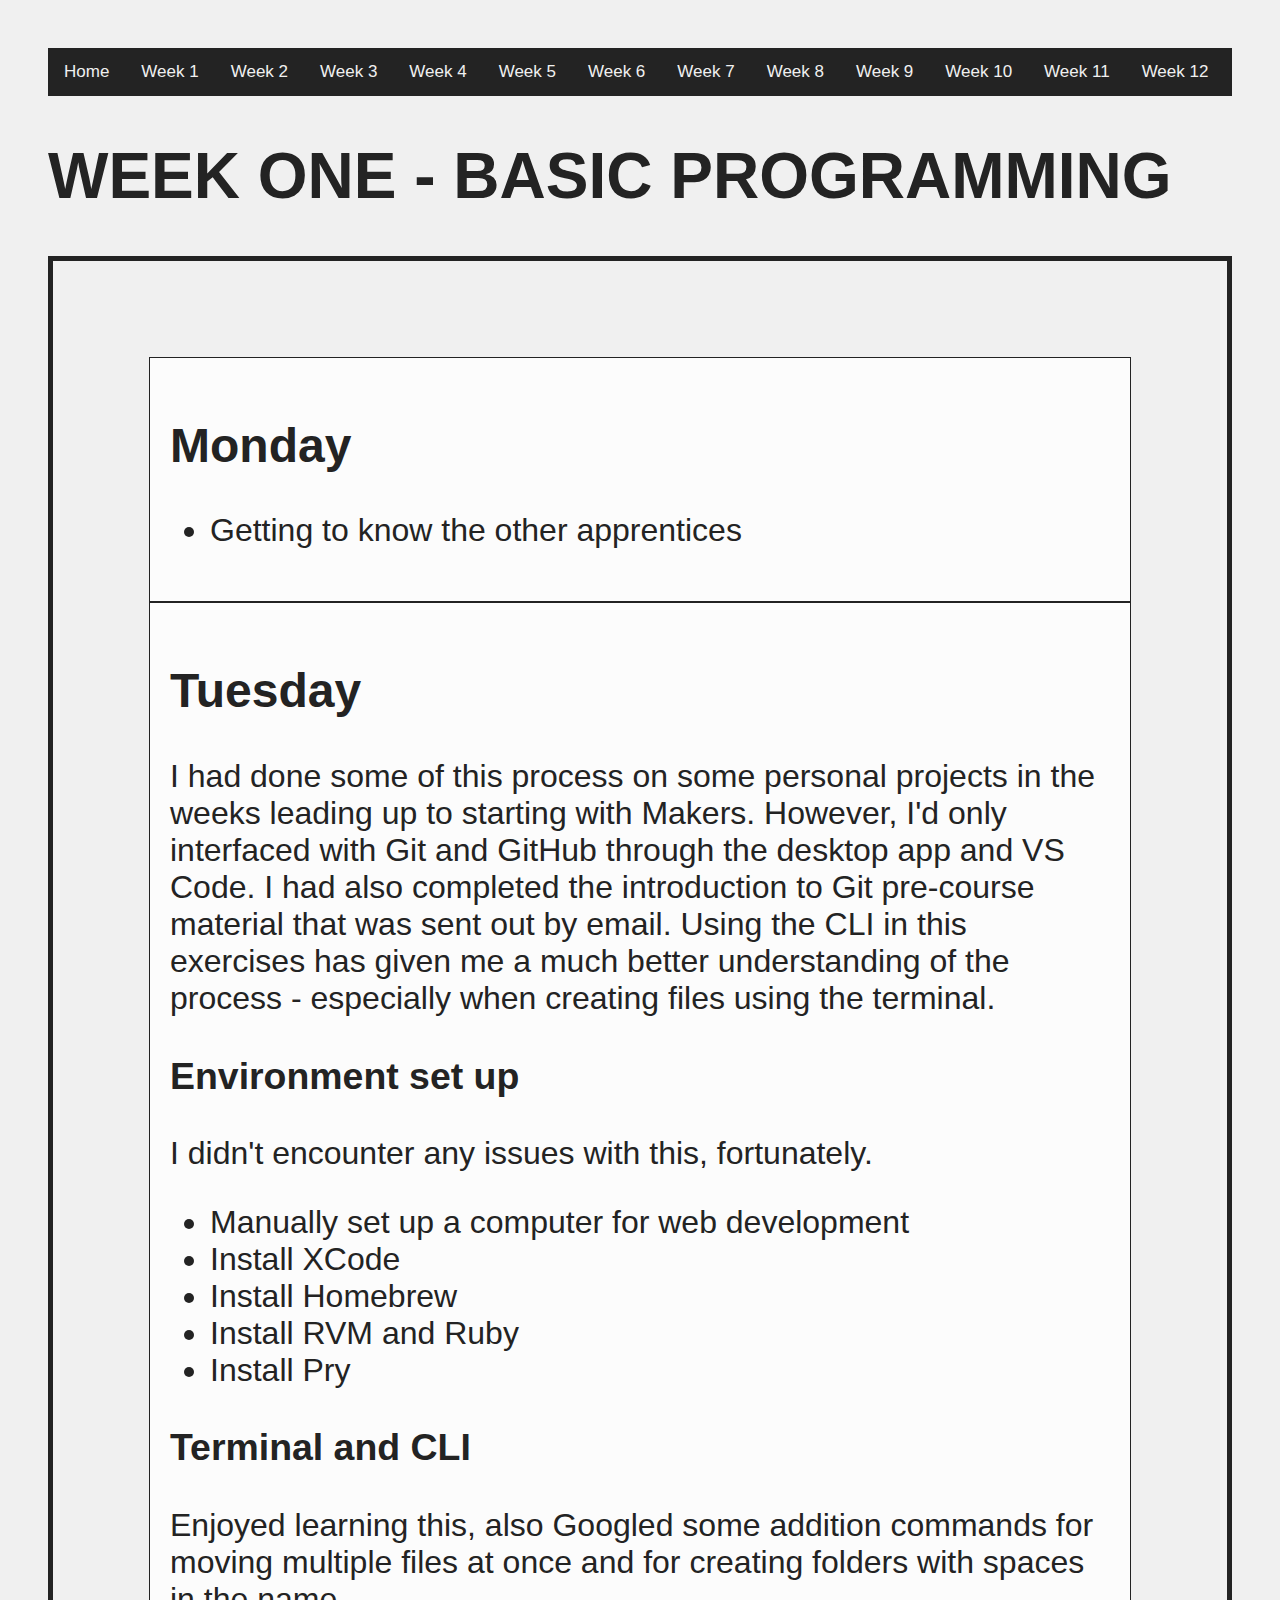
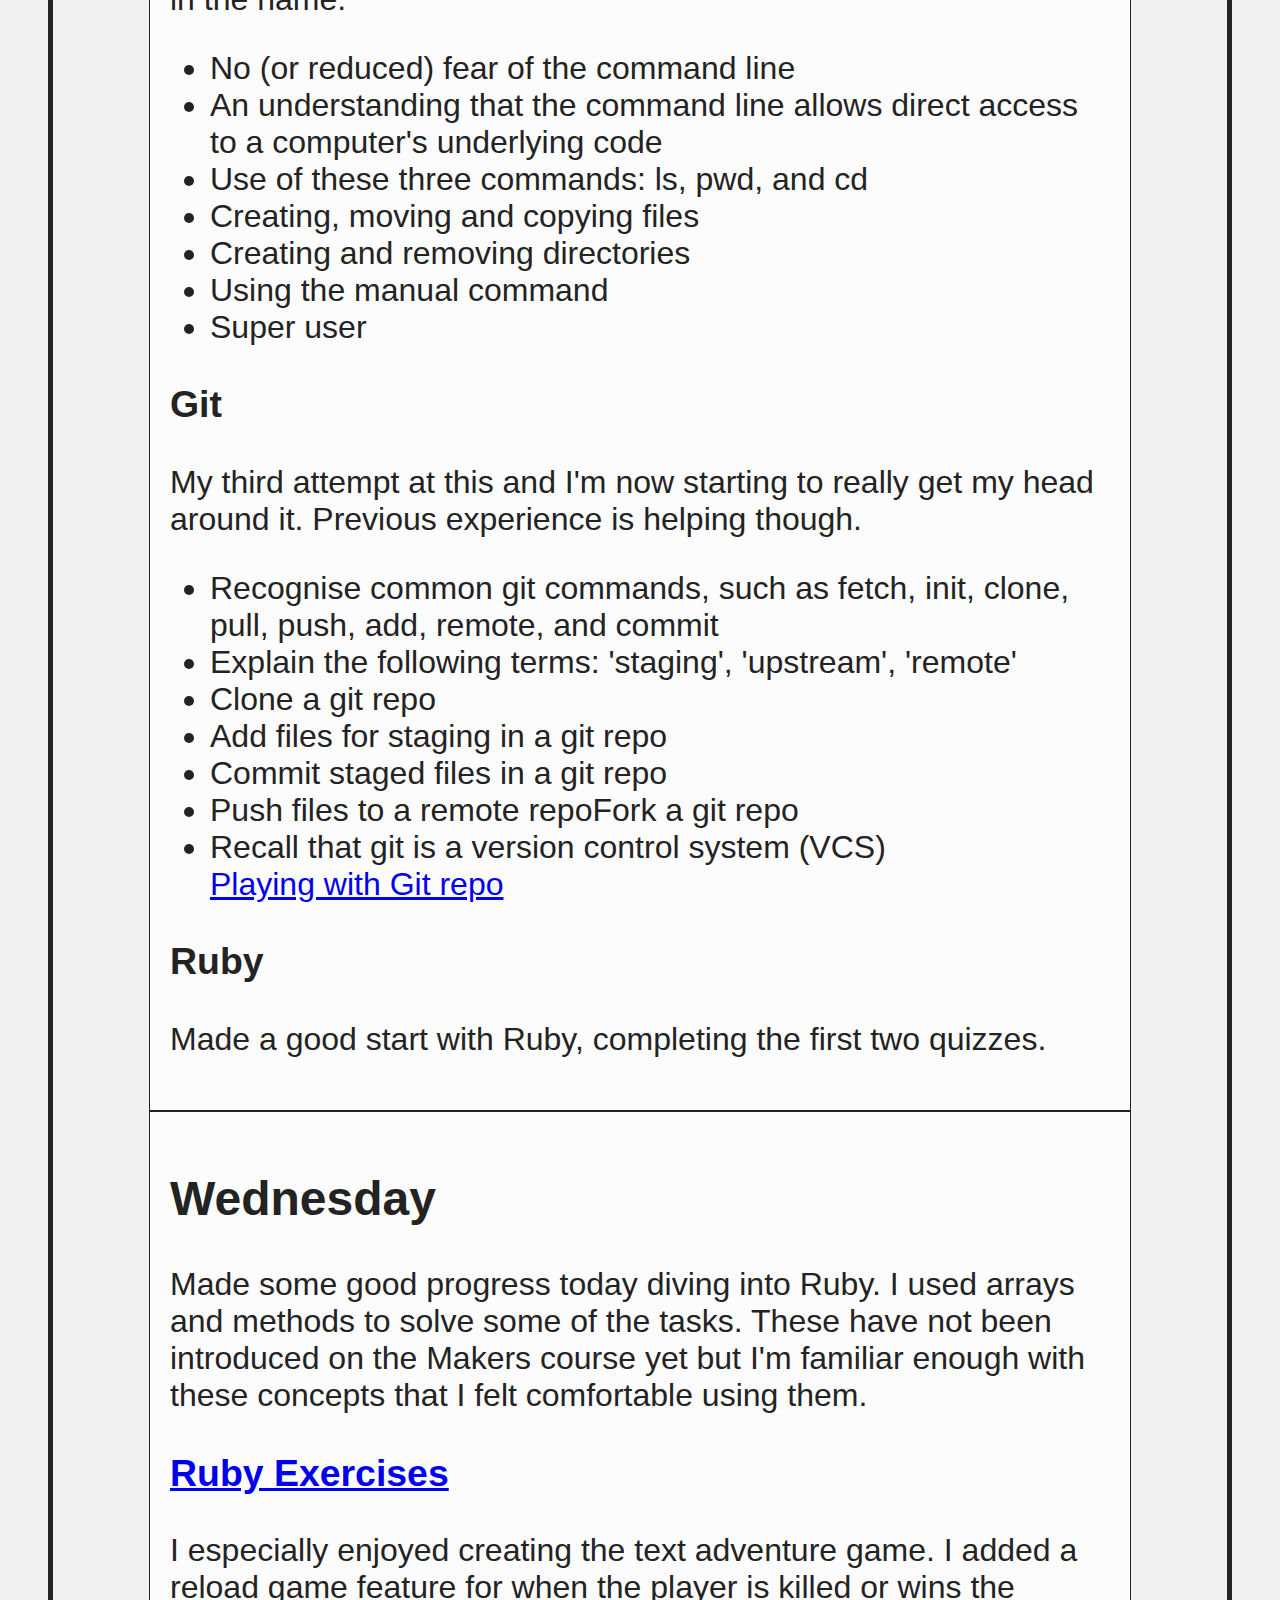
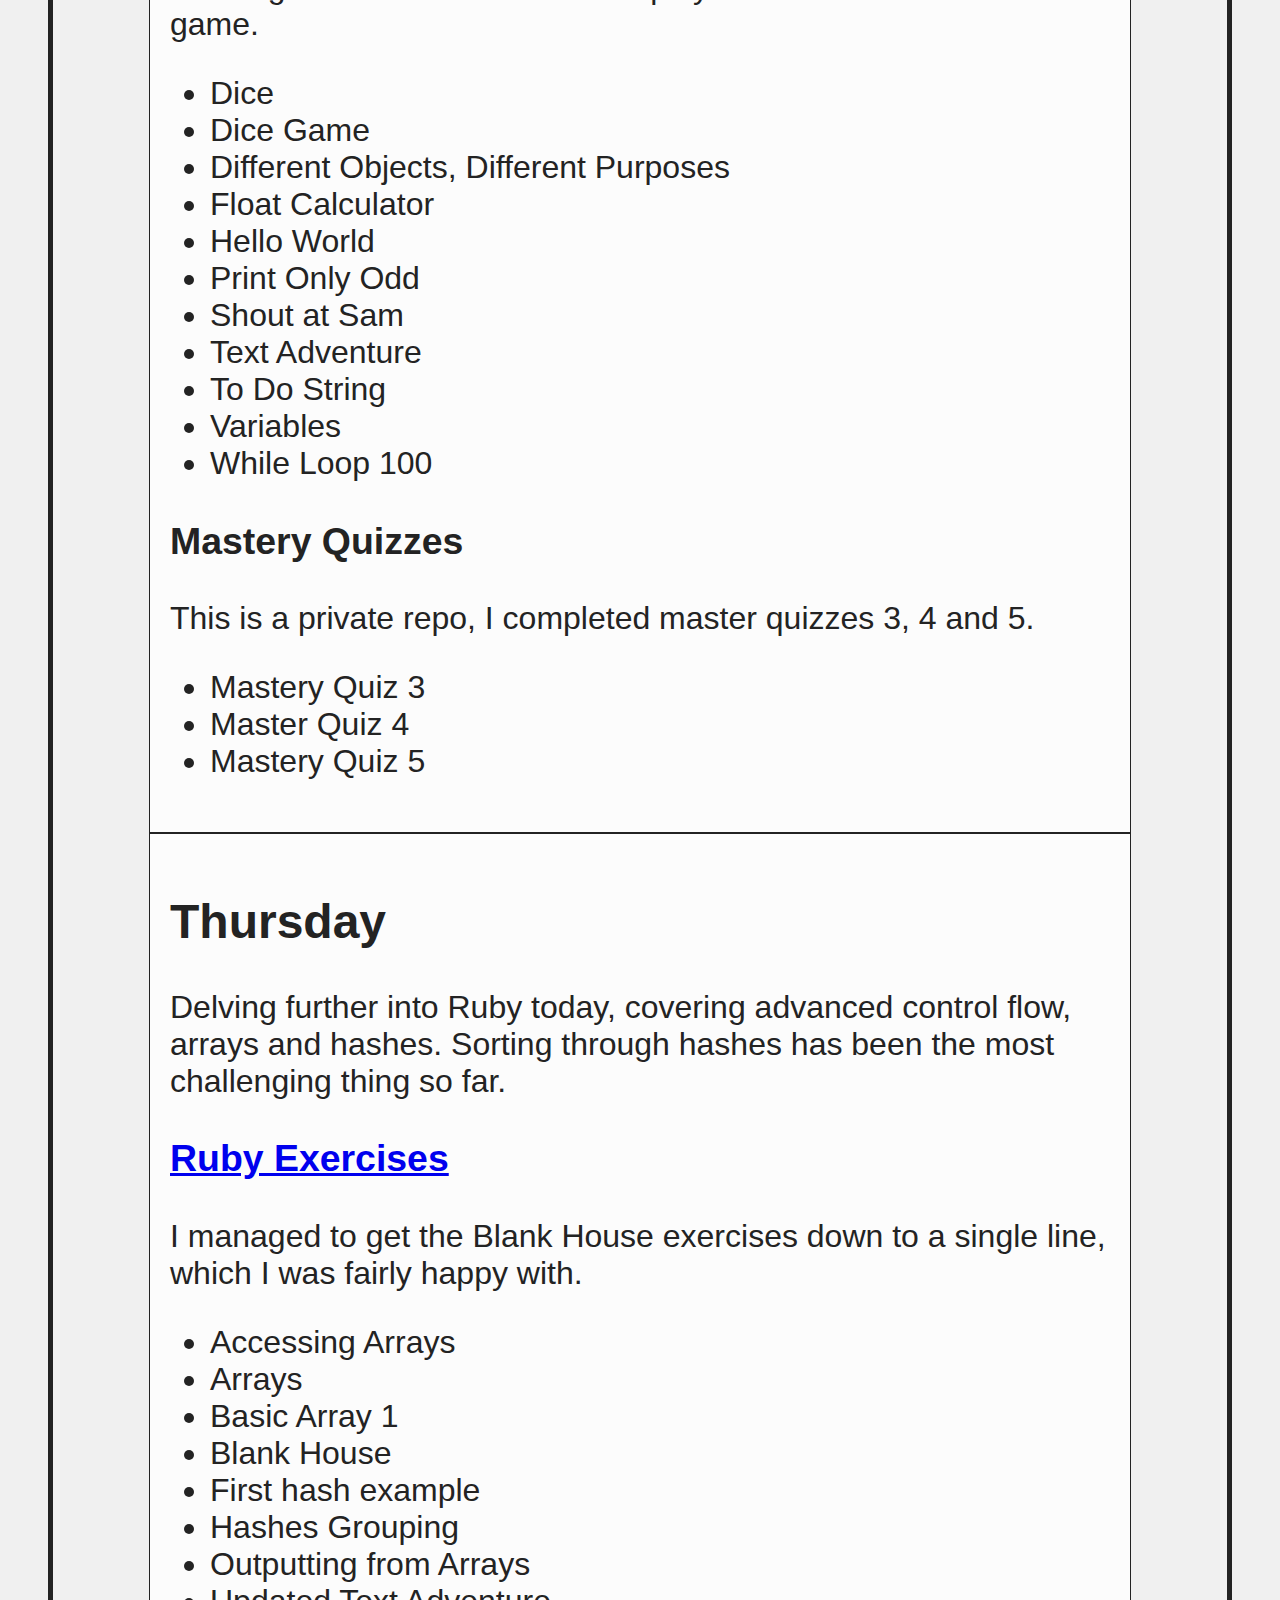
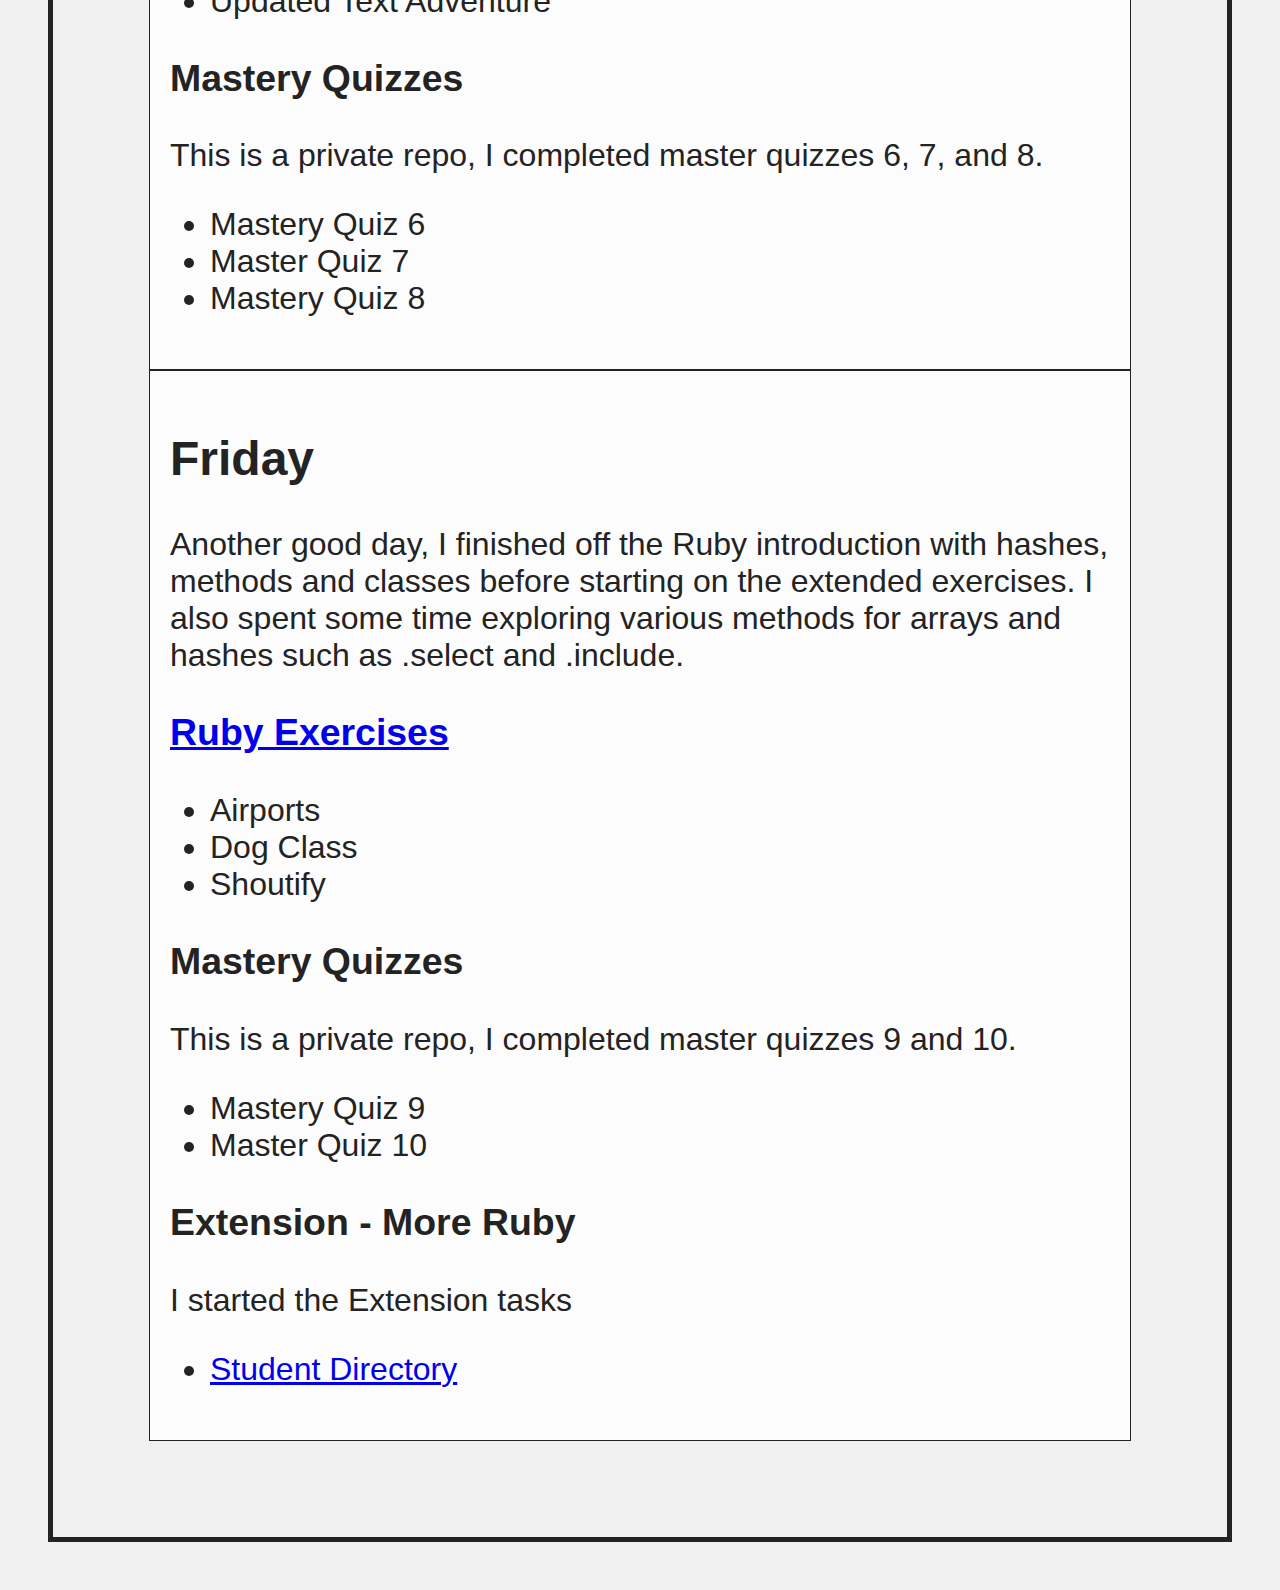
==== commit 5cf05fec: "added weeks 5 and 6" ====
--- a/week1.html
+++ b/week1.html
@@ -27,7 +27,7 @@
   </div>
 
   <header id="header" class="header">
-    <h1>LEARNING OUTCOMES</h1>
+    <h1>WEEK ONE - BASIC PROGRAMMING</h1>
   </header>
   <body>
       <div class = "content">
--- a/style.css
+++ b/style.css
@@ -63,15 +63,7 @@
   transition-duration: 0.3s;
 }
 
-.button:hover {
-  background-color: #f0f0f0;
-  color: #232323;
-}
 
-.button:active {
-  box-shadow: 0 0 0 0 #232323;
-  transform: scale(96%);
-}
 
 .topnav {
   background-color: #232323;
